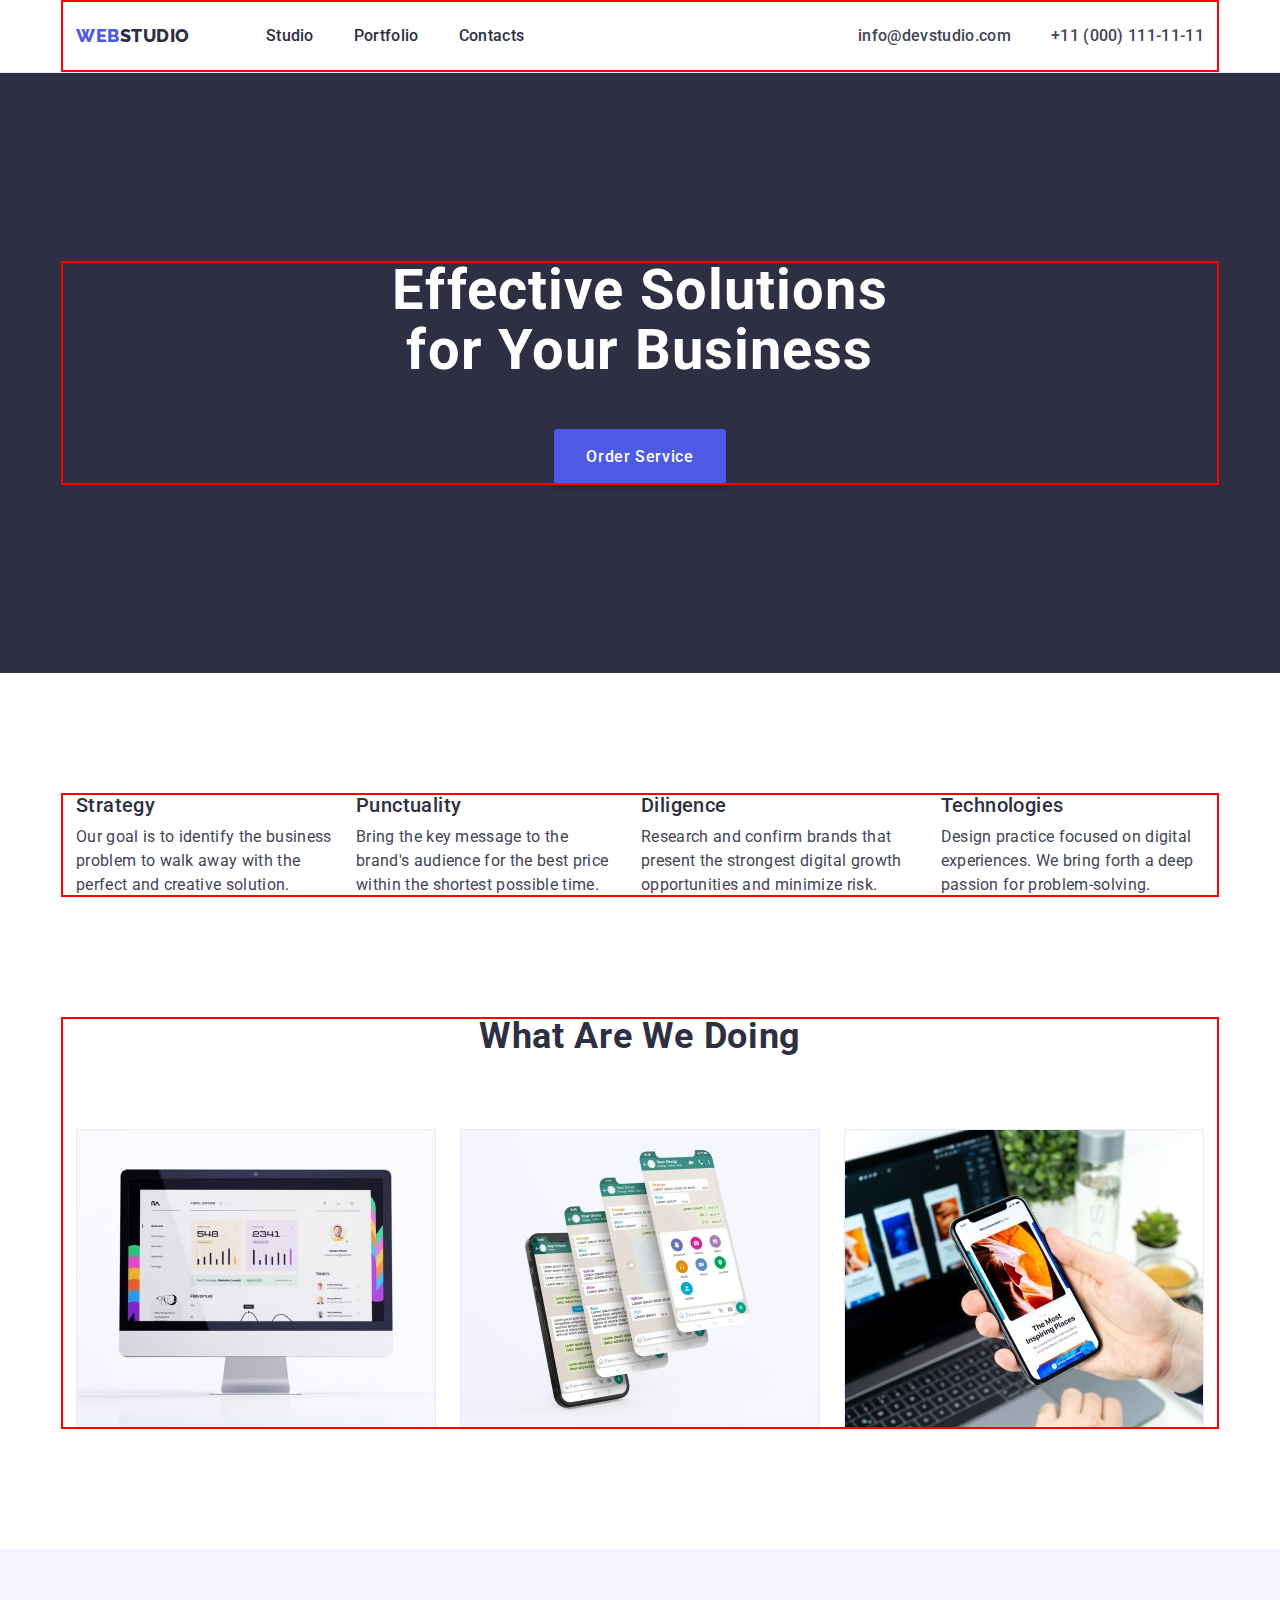
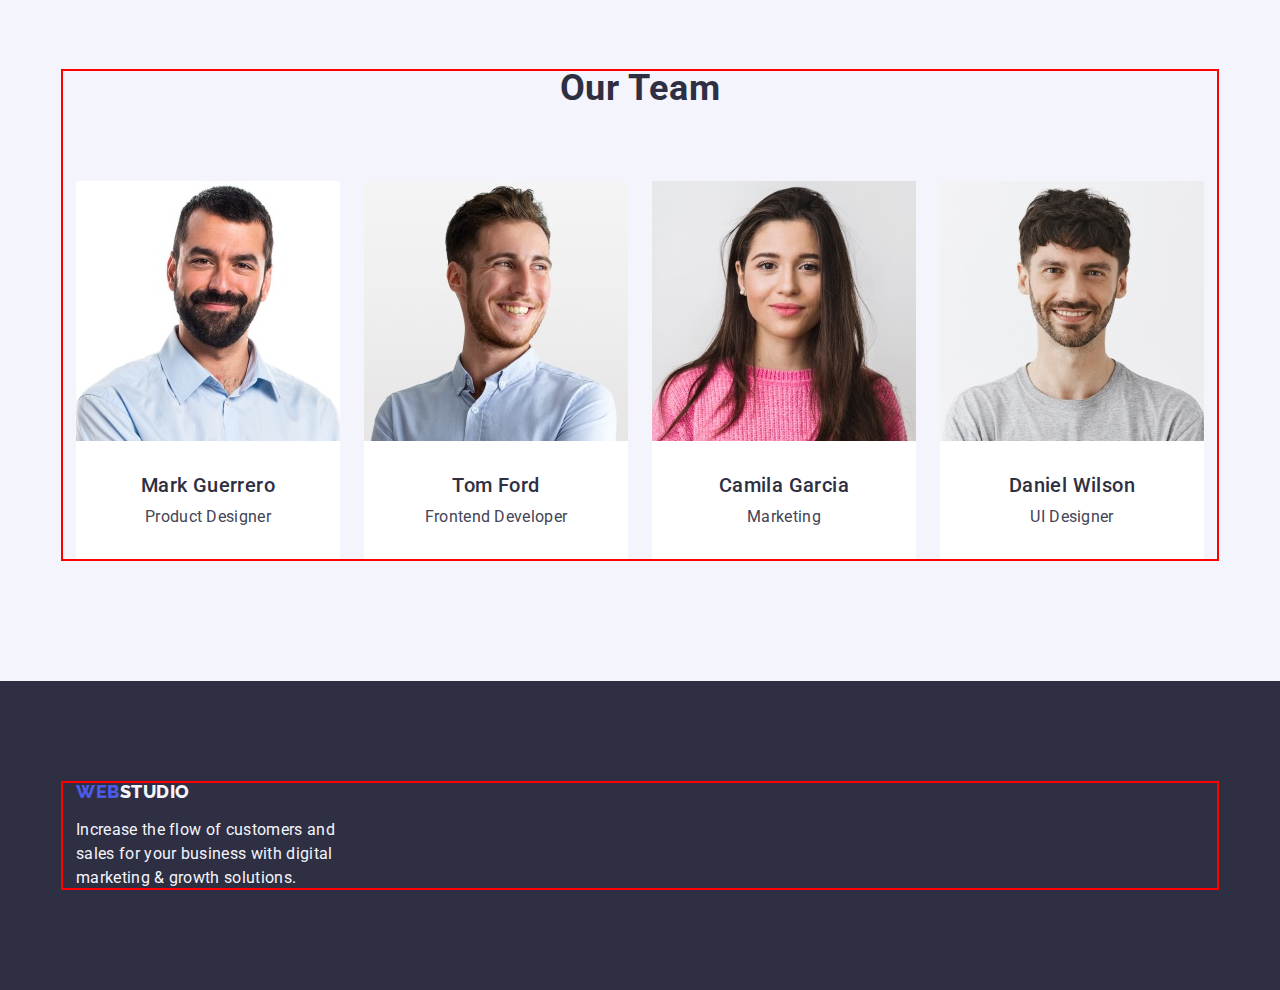
==== index.html @ 76b19dae "add" ====
<!DOCTYPE html>
<html lang="en">
  <head>
    <meta charset="UTF-8" />
    <meta http-equiv="X-UA-Compatible" content="IE=edge" />
    <meta name="viewport" content="width=device-width, initial-scale=1.0" />
    <meta name="description" content="Effective Solutions for Your Business" />
    <!-- Normalize -->
    <link
      href="https://cdn.jsdelivr.net/npm/modern-normalize@2.0.0/modern-normalize.min.css"
      rel="stylesheet"
    />
    <!-- Fonts -->
    <link rel="preconnect" href="https://fonts.googleapis.com" />
    <link rel="preconnect" href="https://fonts.gstatic.com" crossorigin />
    <link
      href="https://fonts.googleapis.com/css2?family=Raleway:wght@800&family=Roboto:wght@400;500;700;900&display=swap"
      rel="stylesheet"
    />
    <!-- Castom-styles -->
    <link rel="stylesheet" href="./css/styles.css" />
    <title>Webstudio</title>
  </head>
  <body class="page">
    <!--Header-section -->
    <header class="header">
      <div class="header-container container">
        <nav class="header-nav">
          <a class="logo link" href="./index.html"
            >Web<span class="logo-dark-title">Studio</span></a
          >
          <ul class="header-list list">
            <li class="header-item">
              <a class="header-link link" href="./index.html">Studio</a>
            </li>
            <li class="header-item">
              <a class="header-link link" href="./portfolio.html">Portfolio</a>
            </li>
            <li class="header-item">
              <a class="header-link link" href="">Contacts</a>
            </li>
          </ul>
        </nav>
        <address class="header-address">
          <ul class="header-address-list list">
            <li class="header-address-item">
              <a
                class="header-address-link link"
                href="mailto:info@devstudio.com"
                >info@devstudio.com</a
              >
            </li>
            <li class="header-address-item">
              <a class="header-address-link link" href="tel:+110001111111"
                >+11 (000) 111-11-11</a
              >
            </li>
          </ul>
        </address>
      </div>
    </header>
    <!-- Main-block-->
    <main class="main">
      <!-- Hero-section -->
      <section class="section hero">
        <div class="container hero-container">
          <h1 class="hero-title">Effective Solutions for Your Business</h1>
          <button class="hero-button" type="button">Order Service</button>
        </div>
      </section>
      <!-- About-us-section-->
      <section class="section about-us">
        <div class="container">
          <h2 class="visually-hidden">content</h2>
          <ul class="list about-us-list">
            <!-- Strategy-subsection -->
            <li class="about-us-item card-set-items">
              <h3 class="about-us-subtitle subtitle">Strategy</h3>
              <p class="about-us-text">
                Our goal is to identify the business problem to walk away with
                the perfect and creative solution.
              </p>
            </li>
            <!-- Punctuality-subsection-->
            <li class="about-us-item card-set-items">
              <h3 class="about-us-subtitle subtitle">Punctuality</h3>
              <p class="about-us-text">
                Bring the key message to the brand's audience for the best price
                within the shortest possible time.
              </p>
            </li>
            <!-- Diligence-subsection -->
            <li class="about-us-item card-set-items">
              <h3 class="about-us-subtitle subtitle">Diligence</h3>
              <p class="about-us-text">
                Research and confirm brands that present the strongest digital
                growth opportunities and minimize risk.
              </p>
            </li>
            <!-- Technologies-subsection -->
            <li class="about-us-item card-set-items">
              <h3 class="about-us-subtitle subtitle">Technologies</h3>
              <p class="about-us-text">
                Design practice focused on digital experiences. We bring forth a
                deep passion for problem-solving.
              </p>
            </li>
          </ul>
        </div>
      </section>
      <!--Projects-section-->
      <section class="section projects">
        <div class="container">
          <h2 class="projects-title title">What are we doing</h2>
          <ul class="list projects-list card-set">
            <li class="projects-item card-set-items">
              <img
                src="./images/main.index/img1.jpg"
                alt="Monitor Screen"
                width="360"
              />
            </li>
            <li class="projects-item card-set-items">
              <img
                src="./images/main.index/img2.jpg"
                alt="Widgets for mobile phones"
                width="360"
              />
            </li>
            <li class="projects-item card-set-items">
              <img
                src="./images/main.index/img3.jpg"
                alt="Monitor and cell phone"
                width="360"
              />
            </li>
          </ul>
        </div>
      </section>
      <!--Our-team-section-->
      <section class="section our-team">
        <div class="container">
          <h2 class="our-team-title title">Our Team</h2>
          <ul class="list our-team-list card-set">
            <!-- Mark Guerrero-subsection -->
            <li class="our-team-item card-set-items">
              <img
                src="./images/main.index/photo1.jpg"
                alt="Mark Guerrero photo"
                width="264"
              />
              <div class="our-team-text-container">
                <h3 class="our-team-subtitle subtitle">Mark Guerrero</h3>
                <p class="our-team-text">Product Designer</p>
              </div>
            </li>
            <!-- Tom-Ford-subsection -->
            <li class="our-team-item card-set-items">
              <img
                src="./images/main.index/photo2.jpg"
                alt="Tom Ford' photo"
                width="264"
              />
              <div class="our-team-text-container">
                <h3 class="our-team-subtitle subtitle">Tom Ford</h3>
                <p class="our-team-text">Frontend Developer</p>
              </div>
            </li>
            <!-- Camila-Garcia-subsection -->
            <li class="our-team-item card-set-items">
              <img
                src="./images/main.index/photo3.jpg"
                alt="Camila Garcia' photo"
                width="264"
              />
              <div class="our-team-text-container">
                <h3 class="our-team-subtitle subtitle">Camila Garcia</h3>
                <p class="our-team-text">Marketing</p>
              </div>
            </li>
            <!-- Daniel-Wilson-subsection -->
            <li class="our-team-item card-set-items">
              <img
                src="./images/main.index/photo4.jpg"
                alt="Daniel Wilson' photo"
                width="264"
              />
              <div class="our-team-text-container">
                <h3 class="our-team-subtitle subtitle">Daniel Wilson</h3>
                <p class="our-team-text">UI Designer</p>
              </div>
            </li>
          </ul>
        </div>
      </section>
    </main>
    <!--Footer-section-->
    <footer class="footer">
      <div class="container">
        <a class="footer-logo logo link" href="./index.html"
          >Web<span class="logo-ligth-title">Studio</span></a
        >
        <p class="footer-text">
          Increase the flow of customers and sales for your business with
          digital marketing & growth solutions.
        </p>
      </div>
    </footer>
  </body>
</html>
---- css/styles.css ----
:root {
  /* Colors */
  --main-text-color: #434455;
  --main-title-color: #2e2f42;
  --main-hover-cl: #404bbf;
  --main-light-bg: #ffffff;
  --main-dark-bg: #2e2f42;
  --main-btn-cl: #4d5ae5;
  --main-btn-bg: #f4f4fd;
  --cornflower: #e7e9fc;

  --items: 4;
  --indent-vertical: 24px;
  --indent-horizontal: var(--indent-vertical);
}
/**
  |============================
  | Common styles
  |============================
*/

body {
  font-family: 'Roboto', sans-serif;
  color: var(--main-text-color);
  background-color: var(--main-light-bg);
}
/* Reset */
h1,
h2,
h3,
h4,
h5,
h6,
p {
  margin: 0;
}
.link,
a {
  display: block;
  text-decoration: none;
  color: currentColor;
}
.list,
ul,
ol {
  list-style: none;
  margin: 0;
  padding: 0;
}
.btn,
button {
  font-family: inherit;
  cursor: pointer;
}
img {
  display: block;
}
/**
  |============================
  | Base styles
  |============================
*/
.main {
}
.visually-hidden {
  position: absolute;
  width: 1px;
  height: 1px;
  margin: -1px;
  border: 0;
  padding: 0;
  white-space: nowrap;
  clip-path: inset(100%);
  clip: rect(0 0 0 0);
  overflow: hidden;
}
.section {
}
.card-set {
  display: flex;
  flex-wrap: wrap;
  row-gap: var(--indent-vertical);
  column-gap: var(--indent-horizontal);
}
.card-set-items {
  flex-basis: calc(
    (100%-var(--indent-vertical) * (var(--items)-1)) / var(--items)
  );
}

.container {
  width: 1158px;
  margin-left: auto;
  margin-right: auto;
  padding-left: 15px;
  padding-right: 15px;
  outline: 2px solid red;
  outline-offset: -2px;
}

.title {
  font-weight: 700;
  font-size: 36px;
  line-height: 1.11;
  letter-spacing: 0.02em;
  text-align: center;
  text-transform: capitalize;
  color: var(--main-title-color);
}
.subtitle {
  font-weight: 500;
  font-size: 20px;
  line-height: 1.2;
  letter-spacing: 0.02em;
  color: var(--main-title-color);
}

/**
  |============================
  | Header styles
  |============================
*/
.header {
  border-bottom: 1px solid #e7e9fc;
}
.header-container {
  display: flex;
  align-items: center;
  justify-content: space-between;
}
.logo {
  margin-right: 76px;
  font-family: 'Raleway', sans-serif;
  font-style: normal;
  text-transform: uppercase;
  font-weight: 800;
  font-size: 18px;
  line-height: 1.17;
  letter-spacing: 0.03em;
  color: #4d5ae5;
}
.logo-dark-title {
  color: var(--main-title-color);
}
.header-nav {
  display: flex;
  align-items: center;
}
.header-list {
  display: flex;
  align-items: center;
  gap: 40px;
}
.header-item {
}
.header-link {
  font-weight: 500;
  font-size: 16px;
  line-height: 1.5;
  letter-spacing: 0.02em;
  color: var(--main-title-color);
  padding: 24px 0;
}
.header-link:hover,
.header-link:focus {
  color: var(--main-hover-cl);
}
.header-link:active {
  color: #4d5ae5;
}
.header-address {
  font-style: normal;
}

.header-address-list {
  display: flex;
  align-items: center;
  gap: 40px;
}
.header-address-item {
  font-weight: 500;
  font-size: 16px;
  line-height: 1.5;
  letter-spacing: 0.02em;
}

.header-address-link:hover,
.header-address-link:focus {
  color: var(--main-hover-cl);
}
.header-address-link:active {
  color: #4d5ae5;
}
.header-address-link {
  font-size: 16px;
  line-height: 1.5;
  letter-spacing: 0.02em;
  color: var(--main-text-color);
}
/**
  |============================
  | Main styles webstudio page
  |============================
*/
/* Hero-section */
.hero {
  padding-top: 188px;
  padding-bottom: 188px;
  background: var(--main-dark-bg);
}
.hero-container {
}

.hero-title {
  display: flex;
  max-width: 496px;
  flex-direction: column;
  flex-shrink: 0;
  font-weight: 700;
  font-size: 56px;
  line-height: 1.07;
  letter-spacing: 1.12px;
  text-align: center;
  color: #ffffff;
  margin: 0 auto 48px;
}
.hero-button {
  display: block;
  min-width: 169px;
  height: 56px;
  padding: 16px 32px;
  font-weight: 500;
  font-size: 16px;
  line-height: 1.5;
  letter-spacing: 0.04em;
  background: var(--main-btn-cl);
  color: #ffffff;
  border: none;
  border-radius: 4px;
  box-shadow: 0px 4px 4px 0px rgba(0, 0, 0, 0.15);
  margin: 0 auto;
}
.hero-button:hover,
.hero-button:focus {
  background-color: var(--main-hover-cl);
}
/* About-Us-section */

.about-us {
  padding: 120px 0;
}
.about-us-list {
  display: flex;
  align-items: center;
  gap: 24px;
}
.about-us-subtitle {
  margin-bottom: 8px;
}
.about-us-text {
  font-size: 16px;
  line-height: 1.5;
  letter-spacing: 0.02em;
  color: var(--main-text-color);
}
/* Projects-section */

.projects {
  padding-bottom: 120px;
}
.projects-title {
  margin-bottom: 72px;
}
.projects-list {
  display: flex;
  align-items: center;
  gap: 24px;
}
.projects-item {
  flex-basis: calc((100% - 3 * 16px) / 3);
}
/* Our-team-section */
.our-team {
  padding: 120px 0;
  background-color: #f4f4fd;
}
.our-team-title {
  margin-bottom: 72px;
}
.our-team-list {
  display: flex;
  align-items: center;
  gap: 24px;
}
.our-team-item {
  flex-basis: calc((100% - 3 * 24px) / 4);
  border-radius: 0px 0px 4px 4px;
  background-color: #ffffff;
}
.our-team-text-container {
  display: flex;
  flex-direction: column;
  align-items: center;
  justify-content: center;
  padding: 32px 16px;
}
.our-team-subtitle {
  text-align: center;
  margin-bottom: 8px;
}
.our-team-text {
  font-size: 16px;
  line-height: 1.5;
  letter-spacing: 0.02em;
  color: var(--main-text-color);
  text-align: center;
}
/**
   |============================
   | Main styles portfolio page
   |============================
 */
.portfolio {
  padding-top: 96px;
  padding-bottom: 120px;
}
.portfolio-nav {
  justify-content: center;
  align-items: center;
  margin-bottom: 72px;
}
.portfolio-nav-item {
}
.portfolio-nav-button {
  min-width: 116px;
  min-height: 48;
  padding: 12px 24px;
  font-family: 'Roboto', sans-serif;
  font-weight: 500;
  font-size: 16px;
  line-height: 1.5;
  letter-spacing: 0.04em;
  cursor: pointer;
  color: var(--main-btn-cl);
  background-color: var(--main-btn-bg);
  border-radius: 4px;
  border: 1px solid var(--cornflower);
}
.portfolio-nav-button:hover,
.portfolio-nav-button:focus {
  color: #ffffff;
  background-color: var(--main-hover-cl);
  border: 1px solid transparent;
}
.portfolio-list {
  --items: 3;
  --indent-horizontal: 24px;
  --indent-vertical: 48px;
}
.portfolio-item {
  flex-basis: calc((100% - 24px * 2) / 3);
}

.portfolio-link {
}
.portfolio-text-container {
  display: flex;
  padding: 32px 16px;
  flex-direction: column;
  align-items: left;
  flex-shrink: 0;
  border: 1px solid var(--cornflower, #e7e9fc);
  border-top: none;
}
.portfolio-subtitle {
  margin-bottom: 8px;
}
.portfolio-text {
  font-size: 16px;
  line-height: 1.5;
  letter-spacing: 0.02em;
  color: var(--main-text-color);
}

/**
  |============================
  | Footer styles
  |============================
*/
.footer {
  padding-top: 100px;
  padding-bottom: 100px;
  background-color: var(--main-dark-bg);
}
.footer-logo {
  display: inline-block;
  margin-bottom: 16px;
}
.logo-ligth-title {
  color: #f4f4fd;
}
.footer-text {
  width: 264px;
  font-size: 16px;
  line-height: 1.5;
  letter-spacing: 0.02em;
  color: #f4f4fd;
}
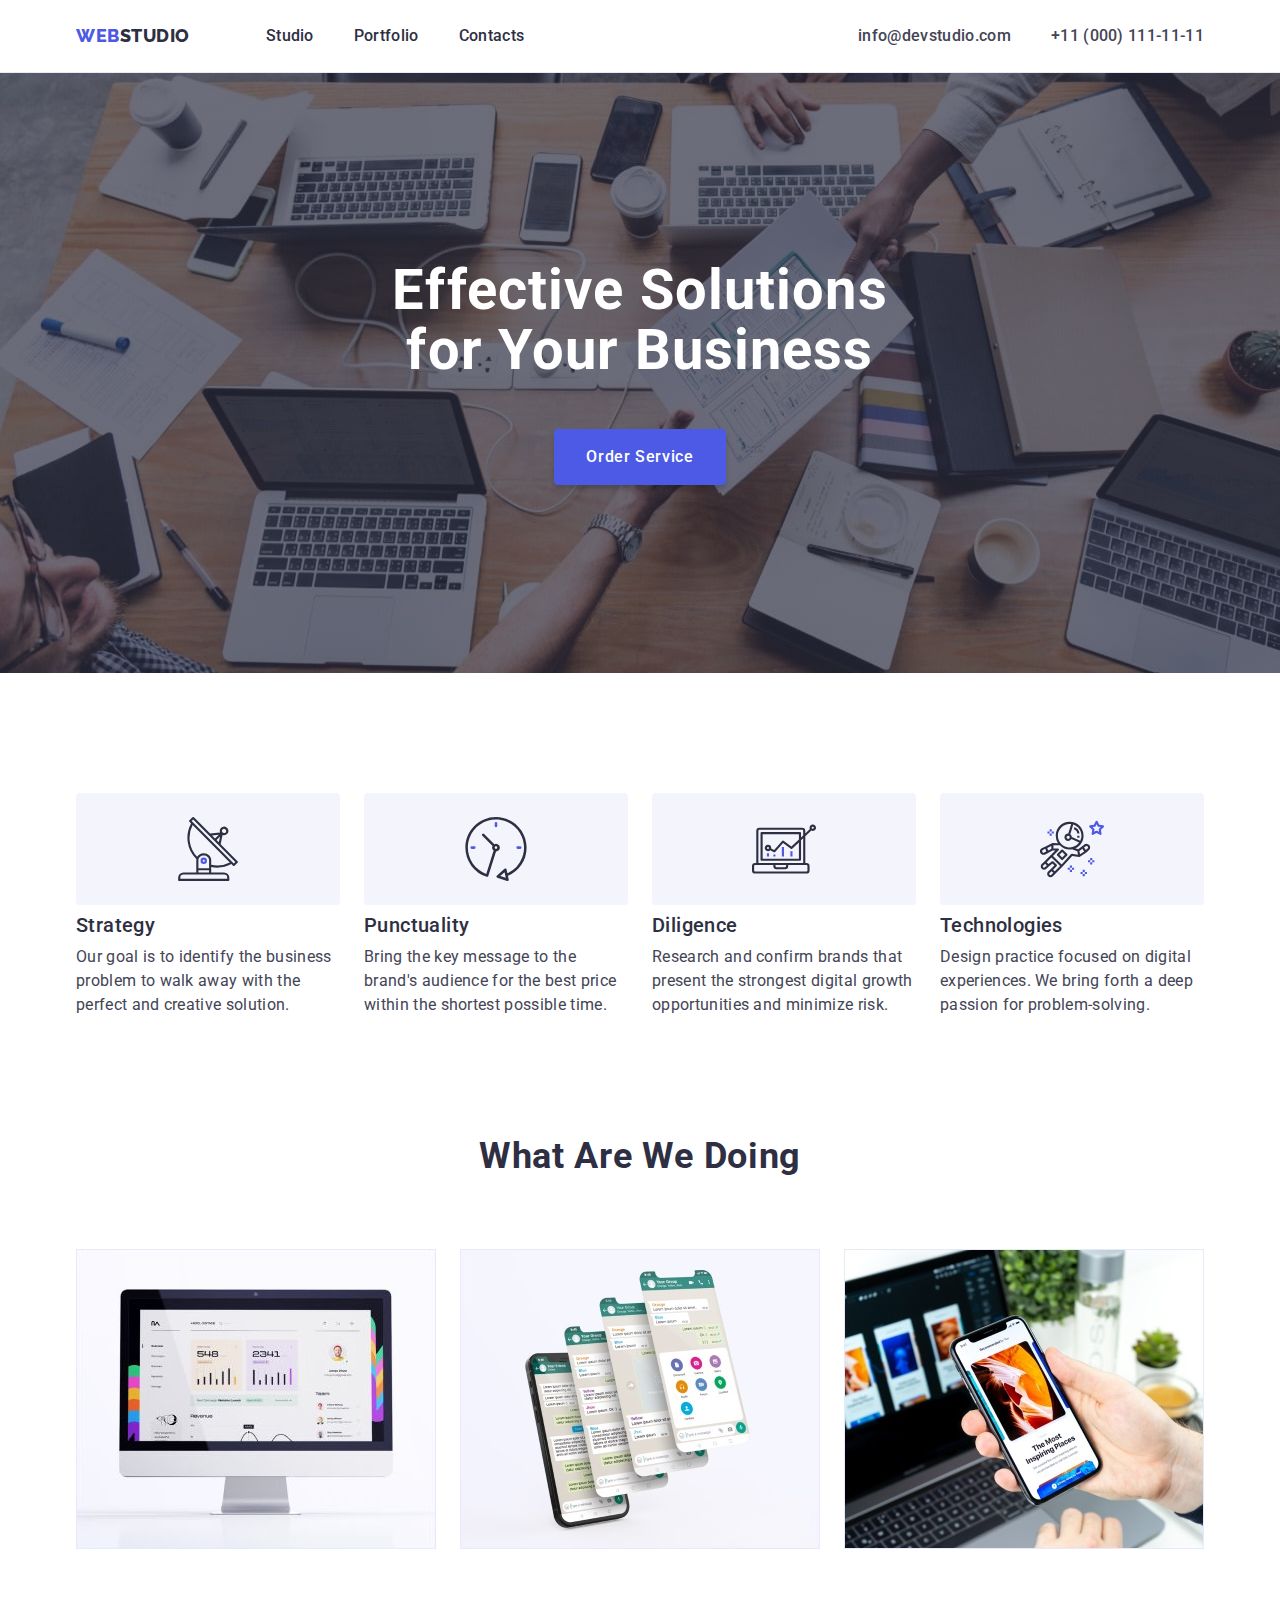
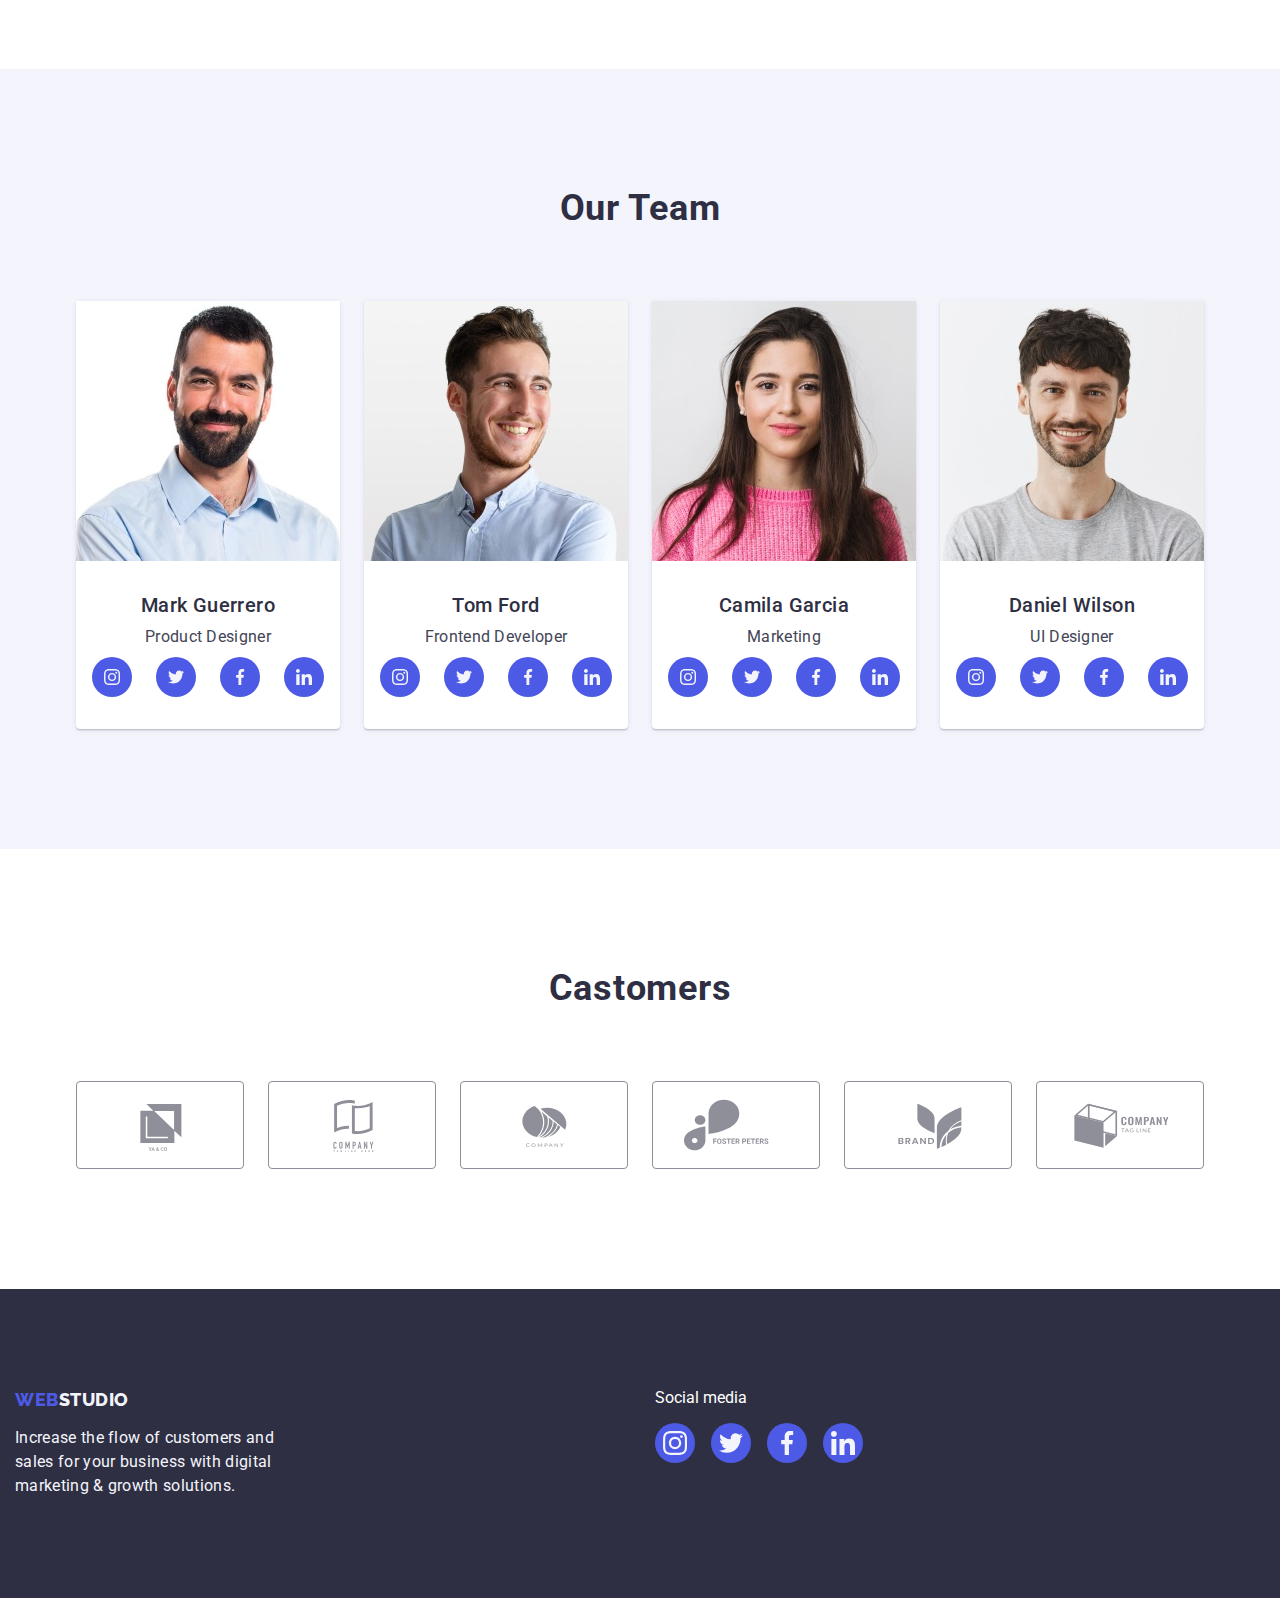
==== commit 0cd74de9: "add icons" ====
--- a/index.html
+++ b/index.html
@@ -75,6 +75,11 @@
           <ul class="list about-us-list">
             <!-- Strategy-subsection -->
             <li class="about-us-item card-set-items">
+              <div class="about-us-icon-box">
+                <svg class="about-us-icon" width="64" height="64">
+                  <use href="./images/main.index/icons.svg#antenna"></use>
+                </svg>
+              </div>
               <h3 class="about-us-subtitle subtitle">Strategy</h3>
               <p class="about-us-text">
                 Our goal is to identify the business problem to walk away with
@@ -83,6 +88,11 @@
             </li>
             <!-- Punctuality-subsection-->
             <li class="about-us-item card-set-items">
+              <div class="about-us-icon-box">
+                <svg class="about-us-icon" width="64" height="64">
+                  <use href="./images/main.index/icons.svg#clock"></use>
+                </svg>
+              </div>
               <h3 class="about-us-subtitle subtitle">Punctuality</h3>
               <p class="about-us-text">
                 Bring the key message to the brand's audience for the best price
@@ -91,6 +101,11 @@
             </li>
             <!-- Diligence-subsection -->
             <li class="about-us-item card-set-items">
+              <div class="about-us-icon-box">
+                <svg class="about-us-icon" width="64" height="64">
+                  <use href="./images/main.index/icons.svg#diagram"></use>
+                </svg>
+              </div>
               <h3 class="about-us-subtitle subtitle">Diligence</h3>
               <p class="about-us-text">
                 Research and confirm brands that present the strongest digital
@@ -99,6 +114,11 @@
             </li>
             <!-- Technologies-subsection -->
             <li class="about-us-item card-set-items">
+              <div class="about-us-icon-box">
+                <svg class="about-us-icon" width="64" height="64">
+                  <use href="./images/main.index/icons.svg#astronaut"></use>
+                </svg>
+              </div>
               <h3 class="about-us-subtitle subtitle">Technologies</h3>
               <p class="about-us-text">
                 Design practice focused on digital experiences. We bring forth a
@@ -152,6 +172,44 @@
               <div class="our-team-text-container">
                 <h3 class="our-team-subtitle subtitle">Mark Guerrero</h3>
                 <p class="our-team-text">Product Designer</p>
+                <div class="our-team-link-container">
+                  <ul class="our-team-link-list">
+                    <li class="our-team-link-item">
+                      <a href="" class="our-team-link" aria-label="Instagram">
+                        <svg class="our-team-icon" width="16" height="16">
+                          <use href="./images/main.index/icons.svg#insta"></use>
+                        </svg>
+                      </a>
+                    </li>
+                    <li class="our-team-link-item">
+                      <a href="" class="our-team-link" aria-label="Titter">
+                        <svg class="our-team-icon" width="16" height="16">
+                          <use
+                            href="./images/main.index/icons.svg#twitter"
+                          ></use>
+                        </svg>
+                      </a>
+                    </li>
+                    <li class="our-team-link-item">
+                      <a href="" class="our-team-link" aria-label="Facebook">
+                        <svg class="our-team-icon" width="16" height="16">
+                          <use
+                            href="./images/main.index/icons.svg#facebook"
+                          ></use>
+                        </svg>
+                      </a>
+                    </li>
+                    <li class="our-team-link-item">
+                      <a href="" class="our-team-link" aria-label="Linkedin">
+                        <svg class="our-team-icon" width="16" height="16">
+                          <use
+                            href="./images/main.index/icons.svg#linkedin"
+                          ></use>
+                        </svg>
+                      </a>
+                    </li>
+                  </ul>
+                </div>
               </div>
             </li>
             <!-- Tom-Ford-subsection -->
@@ -164,6 +222,44 @@
               <div class="our-team-text-container">
                 <h3 class="our-team-subtitle subtitle">Tom Ford</h3>
                 <p class="our-team-text">Frontend Developer</p>
+                <div class="our-team-link-container">
+                  <ul class="our-team-link-list">
+                    <li class="our-team-link-item">
+                      <a href="" class="our-team-link" aria-label="Instagram">
+                        <svg class="our-team-icon" width="16" height="16">
+                          <use href="./images/main.index/icons.svg#insta"></use>
+                        </svg>
+                      </a>
+                    </li>
+                    <li class="our-team-link-item">
+                      <a href="" class="our-team-link" aria-label="Titter">
+                        <svg class="our-team-icon" width="16" height="16">
+                          <use
+                            href="./images/main.index/icons.svg#twitter"
+                          ></use>
+                        </svg>
+                      </a>
+                    </li>
+                    <li class="our-team-link-item">
+                      <a href="" class="our-team-link" aria-label="Facebook">
+                        <svg class="our-team-icon" width="16" height="16">
+                          <use
+                            href="./images/main.index/icons.svg#facebook"
+                          ></use>
+                        </svg>
+                      </a>
+                    </li>
+                    <li class="our-team-link-item">
+                      <a href="" class="our-team-link" aria-label="Linkedin">
+                        <svg class="our-team-icon" width="16" height="16">
+                          <use
+                            href="./images/main.index/icons.svg#linkedin"
+                          ></use>
+                        </svg>
+                      </a>
+                    </li>
+                  </ul>
+                </div>
               </div>
             </li>
             <!-- Camila-Garcia-subsection -->
@@ -176,6 +272,44 @@
               <div class="our-team-text-container">
                 <h3 class="our-team-subtitle subtitle">Camila Garcia</h3>
                 <p class="our-team-text">Marketing</p>
+                <div class="our-team-link-container">
+                  <ul class="our-team-link-list">
+                    <li class="our-team-link-item">
+                      <a href="" class="our-team-link" aria-label="Instagram">
+                        <svg class="our-team-icon" width="16" height="16">
+                          <use href="./images/main.index/icons.svg#insta"></use>
+                        </svg>
+                      </a>
+                    </li>
+                    <li class="our-team-link-item">
+                      <a href="" class="our-team-link" aria-label="Titter">
+                        <svg class="our-team-icon" width="16" height="16">
+                          <use
+                            href="./images/main.index/icons.svg#twitter"
+                          ></use>
+                        </svg>
+                      </a>
+                    </li>
+                    <li class="our-team-link-item">
+                      <a href="" class="our-team-link" aria-label="Facebook">
+                        <svg class="our-team-icon" width="16" height="16">
+                          <use
+                            href="./images/main.index/icons.svg#facebook"
+                          ></use>
+                        </svg>
+                      </a>
+                    </li>
+                    <li class="our-team-link-item">
+                      <a href="" class="our-team-link" aria-label="Linkedin">
+                        <svg class="our-team-icon" width="16" height="16">
+                          <use
+                            href="./images/main.index/icons.svg#linkedin"
+                          ></use>
+                        </svg>
+                      </a>
+                    </li>
+                  </ul>
+                </div>
               </div>
             </li>
             <!-- Daniel-Wilson-subsection -->
@@ -188,7 +322,95 @@
               <div class="our-team-text-container">
                 <h3 class="our-team-subtitle subtitle">Daniel Wilson</h3>
                 <p class="our-team-text">UI Designer</p>
-              </div>
+                <div class="our-team-link-container">
+                  <ul class="our-team-link-list">
+                    <li class="our-team-link-item">
+                      <a href="" class="our-team-link" aria-label="Instagram">
+                        <svg class="our-team-icon" width="16" height="16">
+                          <use href="./images/main.index/icons.svg#insta"></use>
+                        </svg>
+                      </a>
+                    </li>
+                    <li class="our-team-link-item">
+                      <a href="" class="our-team-link" aria-label="Titter">
+                        <svg class="our-team-icon" width="16" height="16">
+                          <use
+                            href="./images/main.index/icons.svg#twitter"
+                          ></use>
+                        </svg>
+                      </a>
+                    </li>
+                    <li class="our-team-link-item">
+                      <a href="" class="our-team-link" aria-label="Facebook">
+                        <svg class="our-team-icon" width="16" height="16">
+                          <use
+                            href="./images/main.index/icons.svg#facebook"
+                          ></use>
+                        </svg>
+                      </a>
+                    </li>
+                    <li class="our-team-link-item">
+                      <a href="" class="our-team-link" aria-label="Linkedin">
+                        <svg class="our-team-icon" width="16" height="16">
+                          <use
+                            href="./images/main.index/icons.svg#linkedin"
+                          ></use>
+                        </svg>
+                      </a>
+                    </li>
+                  </ul>
+                </div>
+              </div>
+            </li>
+          </ul>
+        </div>
+      </section>
+      <!-- Cutomers section -->
+      <section class="section customers-section">
+        <div class="conteiner customers-conteiner">
+          <h2 class="title customers-title">Castomers</h2>
+          <ul class="list cutomers-list">
+            <li class="item customers-item">
+              <a class="link customers-link" href="" aria-label="Logo-1">
+                <svg class="icon customers-icon" width="104" height="56">
+                  <use href="./images/main.index/icons.svg#Logo1"></use>
+                </svg>
+              </a>
+            </li>
+            <li class="item customers-item">
+              <a class="link customers-link" href="" aria-label="Logo-2">
+                <svg class="icon customers-icon" width="104" height="56">
+                  <use href="./images/main.index/icons.svg#Logo2"></use>
+                </svg>
+              </a>
+            </li>
+            <li class="item customers-item">
+              <a class="link customers-link" href="" aria-label="Logo-3">
+                <svg class="icon customers-icon" width="104" height="56">
+                  <use href="./images/main.index/icons.svg#Logo3"></use>
+                </svg>
+              </a>
+            </li>
+            <li class="item customers-item">
+              <a class="link customers-link" href="" aria-label="Logo-4">
+                <svg class="icon customers-icon" width="104" height="56">
+                  <use href="./images/main.index/icons.svg#Logo4"></use>
+                </svg>
+              </a>
+            </li>
+            <li class="item customers-item">
+              <a class="link customers-link" href="" aria-label="Logo-5">
+                <svg class="icon customers-icon" width="104" height="56">
+                  <use href="./images/main.index/icons.svg#Logo5"></use>
+                </svg>
+              </a>
+            </li>
+            <li class="item customers-item">
+              <a class="link customers-link" href="" aria-label="Logo-6">
+                <svg class="icon customers-icon" width="104" height="56">
+                  <use href="./images/main.index/icons.svg#Logo6"></use>
+                </svg>
+              </a>
             </li>
           </ul>
         </div>
@@ -196,7 +418,7 @@
     </main>
     <!--Footer-section-->
     <footer class="footer">
-      <div class="container">
+      <div class="container footer-logo-conteiner">
         <a class="footer-logo logo link" href="./index.html"
           >Web<span class="logo-ligth-title">Studio</span></a
         >
@@ -205,6 +427,39 @@
           digital marketing & growth solutions.
         </p>
       </div>
+      <div class="container social-conteiner">
+        <p class="footer-social-text">Social media</p>
+        <ul class="footer-social-list">
+          <li class="footer-social-item">
+            <a href="" class="footer-social-link" aria-label="Instagram">
+              <svg class="footer-social-icon" width="24" height="24">
+                <use href="./images/main.index/icons.svg#insta"></use>
+              </svg>
+            </a>
+          </li>
+          <li class="footer-social-item">
+            <a href="" class="footer-social-link" aria-label="Twitter">
+              <svg class="footer-social-icon" width="24" height="24">
+                <use href="./images/main.index/icons.svg#twitter"></use>
+              </svg>
+            </a>
+          </li>
+          <li class="footer-social-item">
+            <a href="" class="footer-social-link" aria-label="Facebook">
+              <svg class="footer-social-icon" width="24" height="24">
+                <use href="./images/main.index/icons.svg#facebook"></use>
+              </svg>
+            </a>
+          </li>
+          <li class="footer-social-item">
+            <a href="" class="footer-social-link" aria-label="Linkedin">
+              <svg class="footer-social-icon" width="24" height="24">
+                <use href="./images/main.index/icons.svg#linkedin"></use>
+              </svg>
+            </a>
+          </li>
+        </ul>
+      </div>
     </footer>
   </body>
 </html>
--- a/css/styles.css
+++ b/css/styles.css
@@ -94,8 +94,8 @@
   margin-right: auto;
   padding-left: 15px;
   padding-right: 15px;
-  outline: 2px solid red;
-  outline-offset: -2px;
+  /* outline: 2px solid red; */
+  /* outline-offset: -2px; */
 }
 
 .title {
@@ -207,6 +207,15 @@
   padding-top: 188px;
   padding-bottom: 188px;
   background: var(--main-dark-bg);
+  background-image: linear-gradient(
+      rgba(46, 47, 66, 0.7),
+      rgba(46, 47, 66, 0.7)
+    ),
+    url(../images/main.index/hero-bg-img.jpg);
+  background-repeat: no-repeat;
+  background-size: cover;
+  max-width: 1440px;
+  margin: 0 auto;
 }
 .hero-container {
 }
@@ -263,6 +272,57 @@
   letter-spacing: 0.02em;
   color: var(--main-text-color);
 }
+.about-us-icon-box {
+  display: flex;
+  justify-content: center;
+  align-items: center;
+  width: 264px;
+  height: 112px;
+  border-radius: 4px;
+  background-color: #f4f4fd;
+  margin-bottom: 8px;
+}
+.about-us-icon {
+}
+/* Customers section */
+.customers-section {
+  padding: 120px 0;
+}
+.customers-conteiner {
+}
+.customers-title {
+  margin-bottom: 72px;
+}
+.cutomers-list {
+  display: flex;
+  justify-content: center;
+  gap: 24px;
+}
+.customers-item {
+}
+.customers-link {
+  display: flex;
+  justify-content: center;
+  align-items: center;
+
+  width: 168px;
+  height: 88px;
+
+  border: 1px solid #8e8f99;
+  border-radius: 4px;
+}
+
+.customers-link:hover {
+  border-color: #404bbf;
+}
+.customers-icon {
+  fill: #8e8f99;
+}
+
+.customers-link:hover .customers-icon {
+  fill: #404bbf;
+}
+
 /* Projects-section */
 
 .projects {
@@ -296,6 +356,9 @@
   flex-basis: calc((100% - 3 * 24px) / 4);
   border-radius: 0px 0px 4px 4px;
   background-color: #ffffff;
+  box-shadow: 0px 2px 1px 0px rgba(46, 47, 66, 0.08),
+    0px 1px 1px 0px rgba(46, 47, 66, 0.16),
+    0px 1px 6px 0px rgba(46, 47, 66, 0.08);
 }
 .our-team-text-container {
   display: flex;
@@ -314,6 +377,31 @@
   letter-spacing: 0.02em;
   color: var(--main-text-color);
   text-align: center;
+  margin-bottom: 8px;
+}
+.our-team-link-container {
+}
+.our-team-link-list {
+  display: flex;
+  justify-content: center;
+  align-items: center;
+  gap: 24px;
+}
+
+.our-team-link-item {
+}
+.our-team-link {
+  display: flex;
+  justify-content: center;
+  align-items: center;
+
+  width: 40px;
+  height: 40px;
+
+  border-radius: 50%;
+  background-color: #4d5ae5;
+}
+.our-team-icon {
 }
 /**
    |============================
@@ -388,10 +476,14 @@
   |============================
 */
 .footer {
+  display: flex;
   padding-top: 100px;
   padding-bottom: 100px;
   background-color: var(--main-dark-bg);
 }
+.social-container {
+  margin-left: 120px;
+}
 .footer-logo {
   display: inline-block;
   margin-bottom: 16px;
@@ -406,3 +498,29 @@
   letter-spacing: 0.02em;
   color: #f4f4fd;
 }
+.footer-social-text {
+  display: block;
+  color: #ffffff;
+  margin-bottom: 16px;
+}
+.footer-social-list {
+  display: flex;
+  justify-content: flex-start;
+  align-items: center;
+  gap: 16px;
+}
+.footer-social-item {
+}
+.footer-social-link {
+  display: inline-flex;
+  justify-content: center;
+  align-items: center;
+
+  border-radius: 50%;
+  background-color: #4d5ae5;
+
+  width: 40px;
+  height: 40px;
+}
+.footer-social-icon {
+}
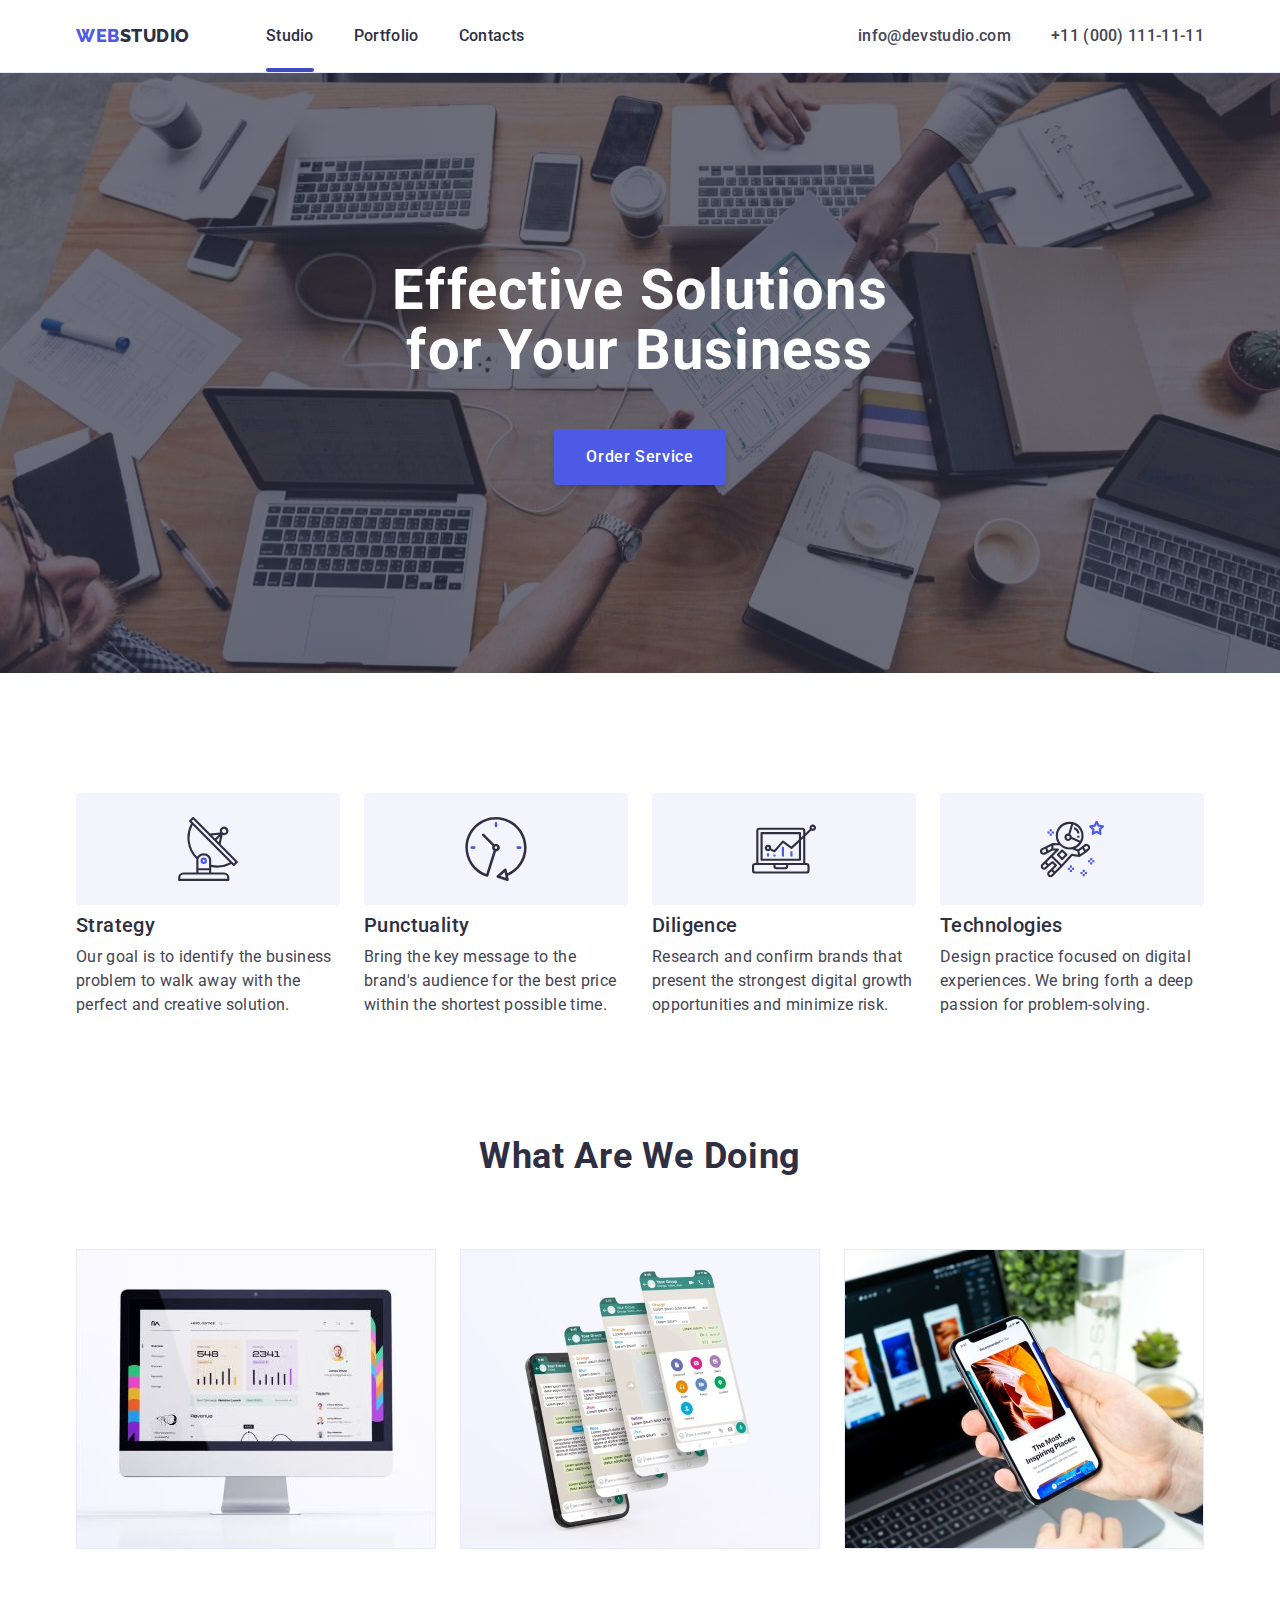
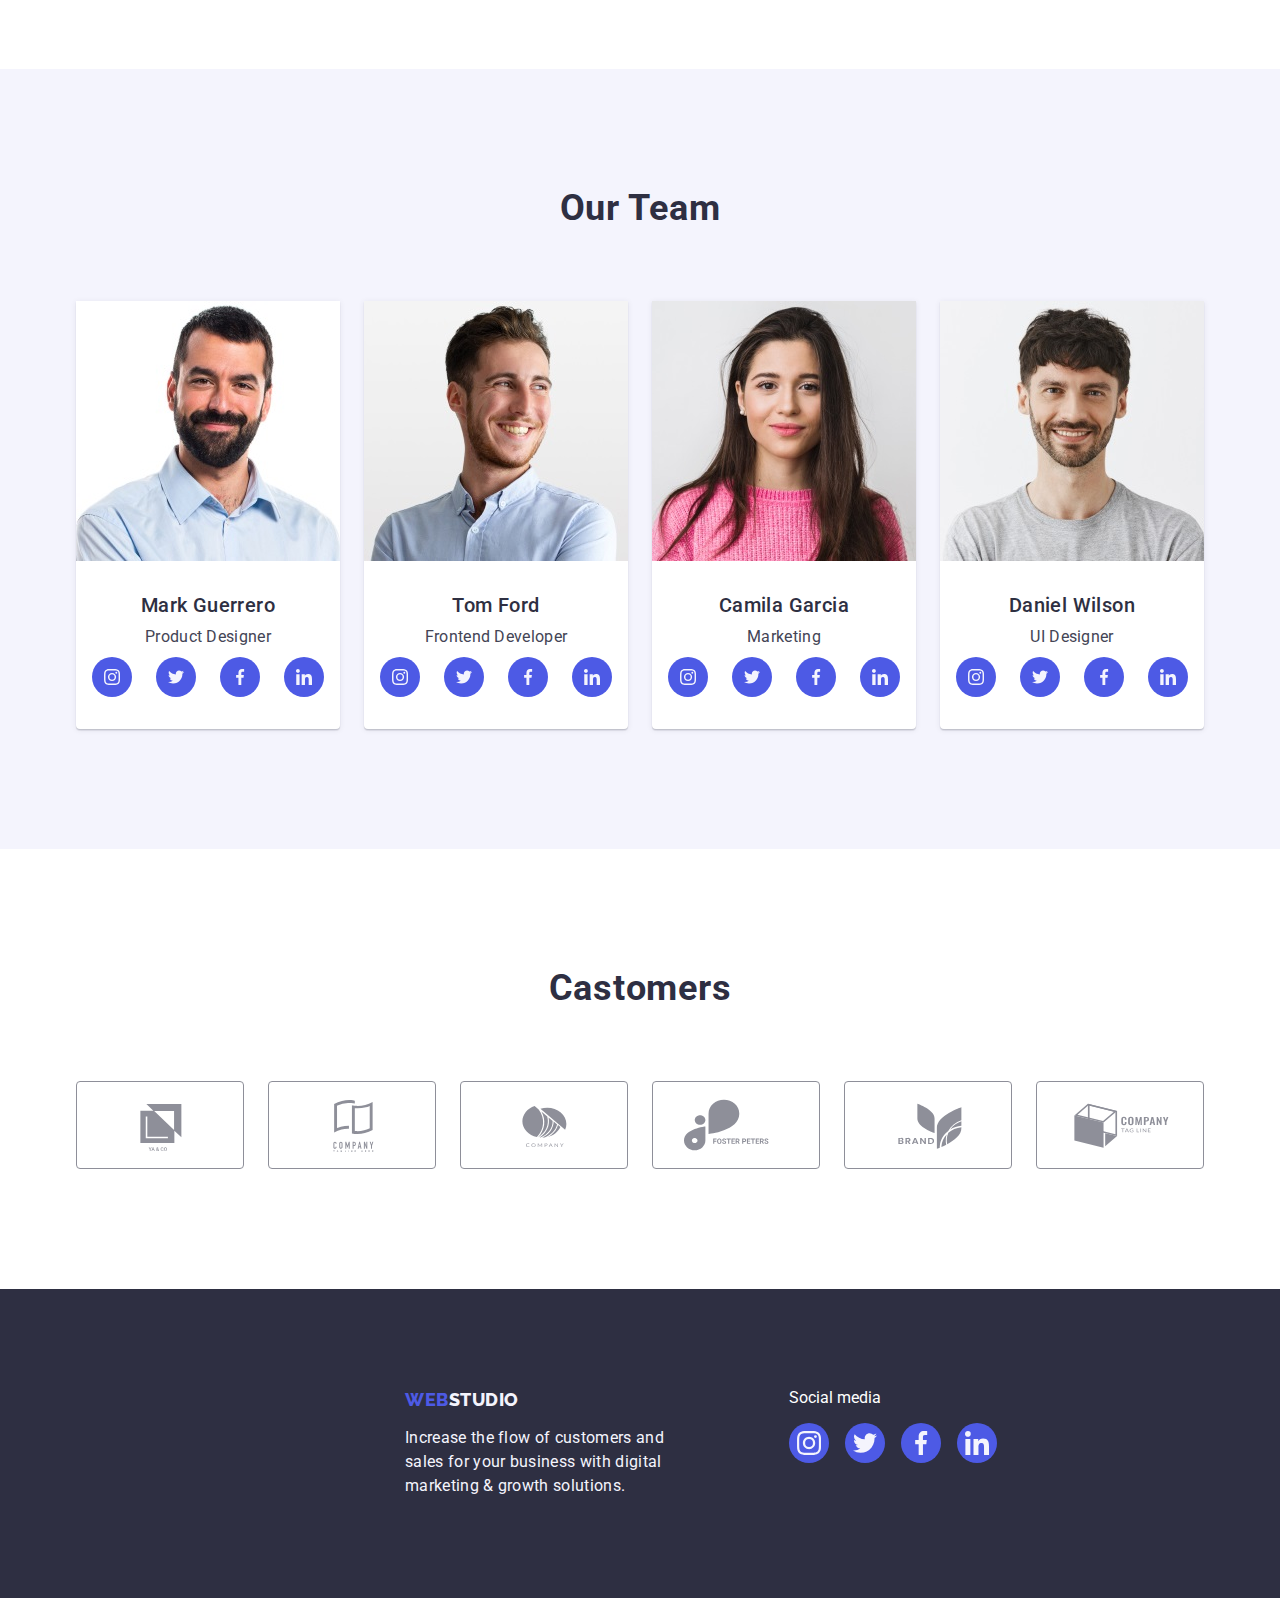
==== commit 635a85f9: "add modal window" ====
--- a/index.html
+++ b/index.html
@@ -31,7 +31,7 @@
           >
           <ul class="header-list list">
             <li class="header-item">
-              <a class="header-link link" href="./index.html">Studio</a>
+              <a class="header-link link active" href="./index.html">Studio</a>
             </li>
             <li class="header-item">
               <a class="header-link link" href="./portfolio.html">Portfolio</a>
@@ -65,7 +65,9 @@
       <section class="section hero">
         <div class="container hero-container">
           <h1 class="hero-title">Effective Solutions for Your Business</h1>
-          <button class="hero-button" type="button">Order Service</button>
+          <button class="hero-button" type="button" data-modal-open>
+            Order Service
+          </button>
         </div>
       </section>
       <!-- About-us-section-->
@@ -418,7 +420,7 @@
     </main>
     <!--Footer-section-->
     <footer class="footer">
-      <div class="container footer-logo-conteiner">
+      <div class="footer-logo-container container">
         <a class="footer-logo logo link" href="./index.html"
           >Web<span class="logo-ligth-title">Studio</span></a
         >
@@ -427,7 +429,7 @@
           digital marketing & growth solutions.
         </p>
       </div>
-      <div class="container social-conteiner">
+      <div class="footer-social-container container">
         <p class="footer-social-text">Social media</p>
         <ul class="footer-social-list">
           <li class="footer-social-item">
@@ -461,5 +463,16 @@
         </ul>
       </div>
     </footer>
+    <!-- Modal Window -->
+    <div class="backdrop is-hidden" data-modal>
+      <div class="modal">
+        <button class="modal-btn" data-modal-close>
+          <svg class="modal-icon" width="8" height="8">
+            <use href="./images/main.index/icons.svg#close-black"></use>
+          </svg>
+        </button>
+      </div>
+    </div>
+    <script src="./js/modal.js"></script>
   </body>
 </html>
--- a/css/styles.css
+++ b/css/styles.css
@@ -154,12 +154,26 @@
 .header-item {
 }
 .header-link {
+  position: relative;
   font-weight: 500;
   font-size: 16px;
   line-height: 1.5;
   letter-spacing: 0.02em;
   color: var(--main-title-color);
   padding: 24px 0;
+}
+.header-link.active::after {
+  content: '';
+  position: absolute;
+  bottom: 0;
+  left: 0;
+  display: block;
+
+  width: 100%;
+  height: 4px;
+
+  background-color: #404bbf;
+  border-radius: 2px;
 }
 .header-link:hover,
 .header-link:focus {
@@ -284,44 +298,6 @@
 }
 .about-us-icon {
 }
-/* Customers section */
-.customers-section {
-  padding: 120px 0;
-}
-.customers-conteiner {
-}
-.customers-title {
-  margin-bottom: 72px;
-}
-.cutomers-list {
-  display: flex;
-  justify-content: center;
-  gap: 24px;
-}
-.customers-item {
-}
-.customers-link {
-  display: flex;
-  justify-content: center;
-  align-items: center;
-
-  width: 168px;
-  height: 88px;
-
-  border: 1px solid #8e8f99;
-  border-radius: 4px;
-}
-
-.customers-link:hover {
-  border-color: #404bbf;
-}
-.customers-icon {
-  fill: #8e8f99;
-}
-
-.customers-link:hover .customers-icon {
-  fill: #404bbf;
-}
 
 /* Projects-section */
 
@@ -365,6 +341,7 @@
   flex-direction: column;
   align-items: center;
   justify-content: center;
+
   padding: 32px 16px;
 }
 .our-team-subtitle {
@@ -401,7 +378,50 @@
   border-radius: 50%;
   background-color: #4d5ae5;
 }
+.our-team-link:hover,
+.our-team-link:focus {
+  background-color: #404bbf;
+}
 .our-team-icon {
+}
+/* Customers section */
+
+.customers-section {
+  padding: 120px 0;
+}
+.customers-conteiner {
+}
+.customers-title {
+  margin-bottom: 72px;
+}
+.cutomers-list {
+  display: flex;
+  justify-content: center;
+  gap: 24px;
+}
+.customers-item {
+}
+.customers-link {
+  display: flex;
+  justify-content: center;
+  align-items: center;
+
+  width: 168px;
+  height: 88px;
+
+  border: 1px solid #8e8f99;
+  border-radius: 4px;
+}
+
+.customers-link:hover {
+  border-color: #404bbf;
+}
+.customers-icon {
+  fill: #8e8f99;
+}
+
+.customers-link:hover .customers-icon {
+  fill: #404bbf;
 }
 /**
    |============================
@@ -479,10 +499,15 @@
   display: flex;
   padding-top: 100px;
   padding-bottom: 100px;
+  padding-left: 390px;
   background-color: var(--main-dark-bg);
-}
-.social-container {
-  margin-left: 120px;
+  gap: 120px;
+}
+.footer-logo-container {
+  flex-shrink: 0;
+  max-width: 264px;
+}
+.footer-social-container {
 }
 .footer-logo {
   display: inline-block;
@@ -522,5 +547,61 @@
   width: 40px;
   height: 40px;
 }
+
+.footer-social-link:hover,
+.footer-social-link:focus {
+  background-color: #31d0aa;
+}
 .footer-social-icon {
 }
+/* Modal Window */
+.backdrop {
+  position: fixed;
+  top: 0;
+  left: 0;
+  z-index: 100;
+
+  width: 100%;
+  height: 100%;
+
+  background-color: rgba(46, 47, 66, 0.4);
+}
+.backdrop.is-hidden {
+  opacity: 0;
+  visibility: hidden;
+  pointer-events: none;
+}
+.modal {
+  position: absolute;
+  top: 50%;
+  left: 50%;
+
+  transform: translateX(-50%) translateY(-50%);
+
+  width: 408px;
+  height: 584px;
+
+  border-radius: 4px;
+  background-color: #fcfcfc;
+  box-shadow: 0px 2px 1px 0px rgba(0, 0, 0, 0.2),
+    0px 1px 3px 0px rgba(0, 0, 0, 0.12), 0px 1px 1px 0px rgba(0, 0, 0, 0.14);
+}
+.modal-btn {
+  position: absolute;
+  top: 24px;
+  right: 24px;
+
+  width: 24px;
+  height: 24px;
+
+  display: flex;
+  justify-content: center;
+  align-items: center;
+
+  border: 1px solid rgba(0, 0, 0, 0.1);
+  border-radius: 50%;
+  background-color: #e7e9fc;
+}
+.modal-icon {
+  stroke: #2e2f42;
+}
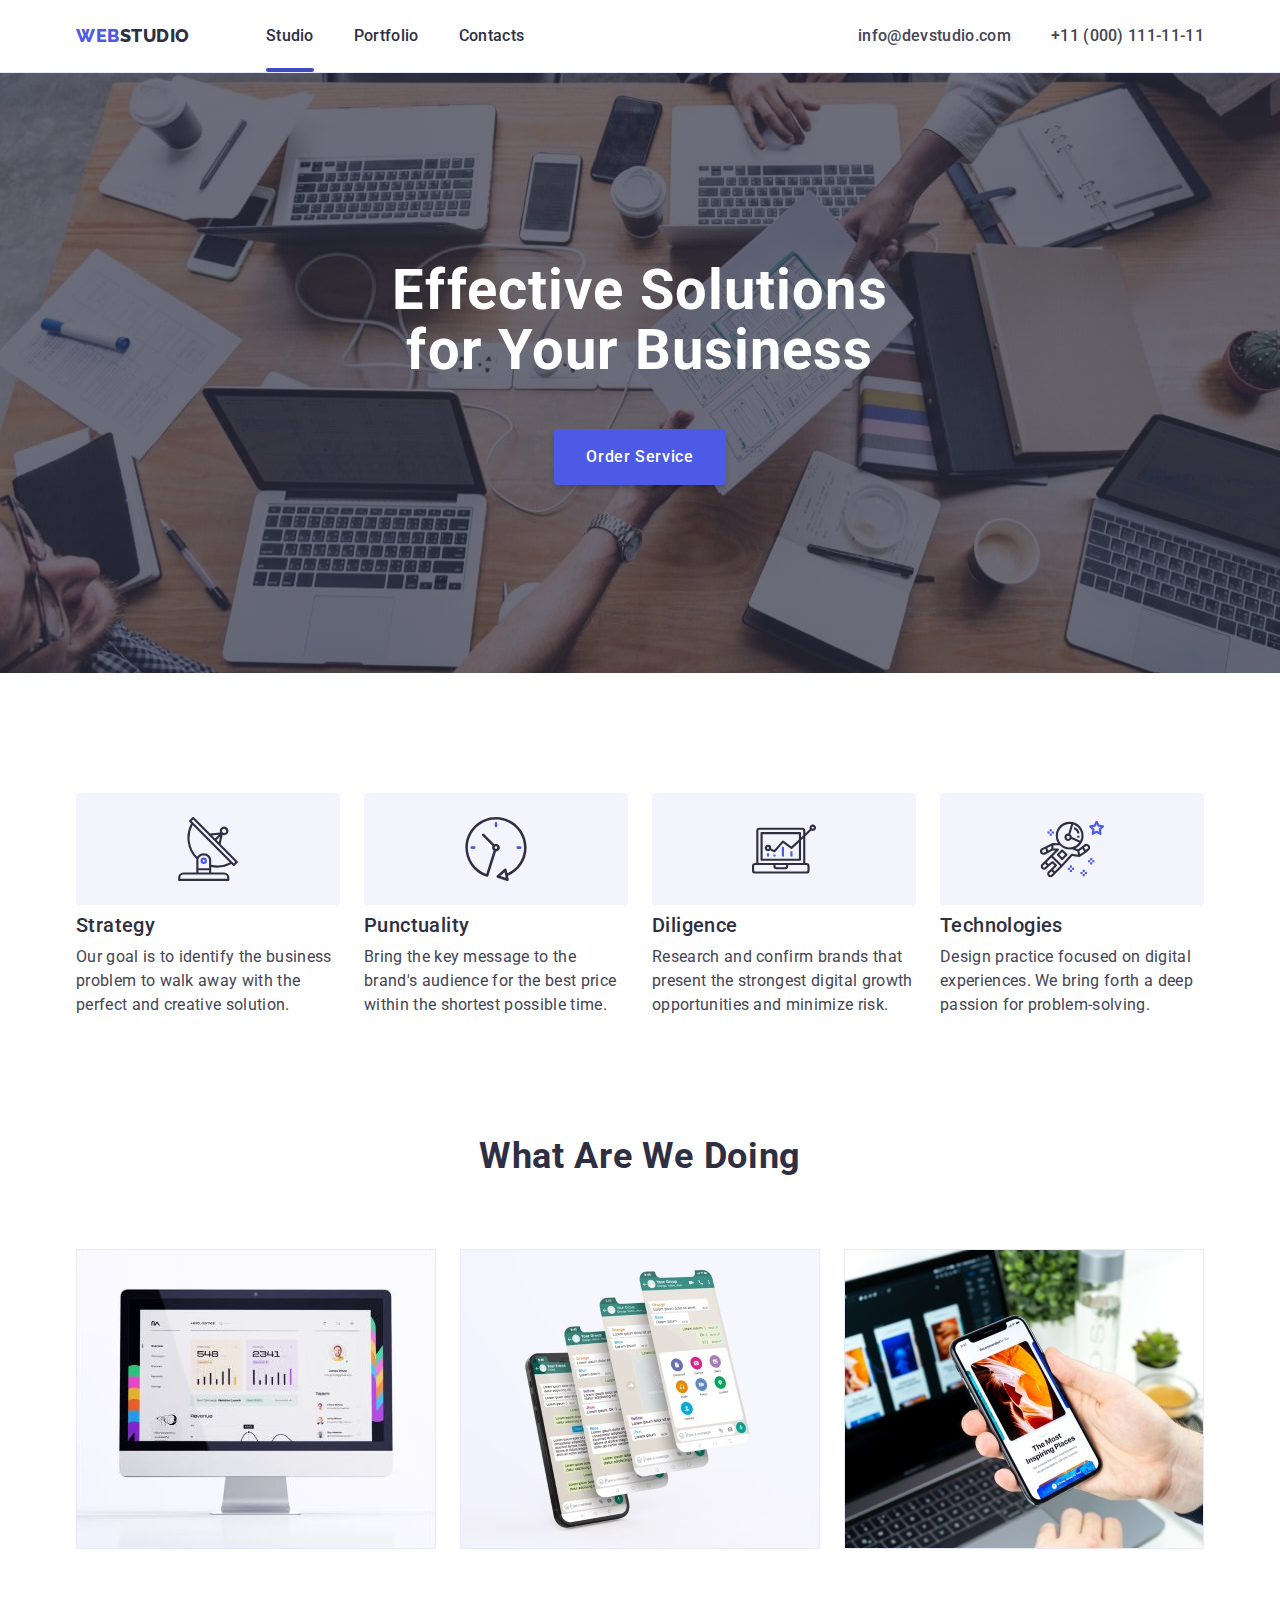
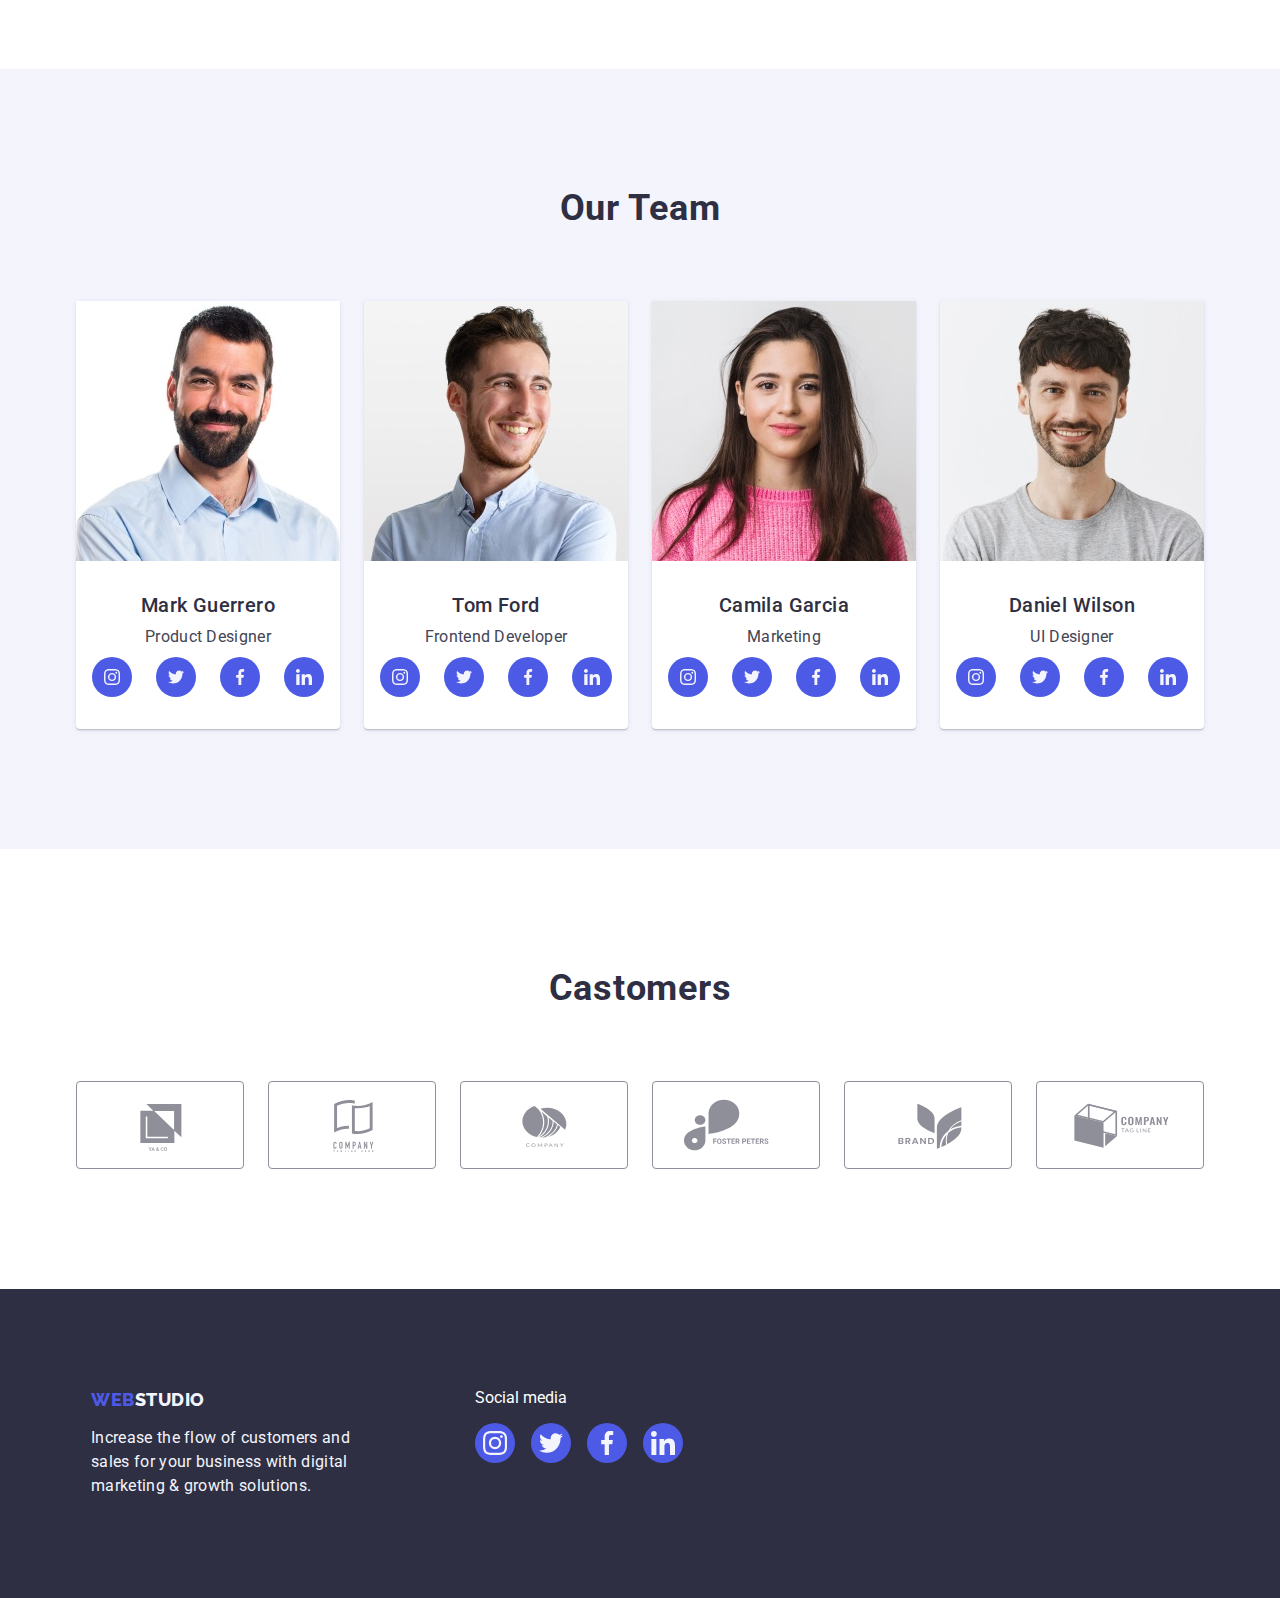
==== commit 1e675605: "add transportation" ====
--- a/index.html
+++ b/index.html
@@ -420,47 +420,49 @@
     </main>
     <!--Footer-section-->
     <footer class="footer">
-      <div class="footer-logo-container container">
-        <a class="footer-logo logo link" href="./index.html"
-          >Web<span class="logo-ligth-title">Studio</span></a
-        >
-        <p class="footer-text">
-          Increase the flow of customers and sales for your business with
-          digital marketing & growth solutions.
-        </p>
-      </div>
-      <div class="footer-social-container container">
-        <p class="footer-social-text">Social media</p>
-        <ul class="footer-social-list">
-          <li class="footer-social-item">
-            <a href="" class="footer-social-link" aria-label="Instagram">
-              <svg class="footer-social-icon" width="24" height="24">
-                <use href="./images/main.index/icons.svg#insta"></use>
-              </svg>
-            </a>
-          </li>
-          <li class="footer-social-item">
-            <a href="" class="footer-social-link" aria-label="Twitter">
-              <svg class="footer-social-icon" width="24" height="24">
-                <use href="./images/main.index/icons.svg#twitter"></use>
-              </svg>
-            </a>
-          </li>
-          <li class="footer-social-item">
-            <a href="" class="footer-social-link" aria-label="Facebook">
-              <svg class="footer-social-icon" width="24" height="24">
-                <use href="./images/main.index/icons.svg#facebook"></use>
-              </svg>
-            </a>
-          </li>
-          <li class="footer-social-item">
-            <a href="" class="footer-social-link" aria-label="Linkedin">
-              <svg class="footer-social-icon" width="24" height="24">
-                <use href="./images/main.index/icons.svg#linkedin"></use>
-              </svg>
-            </a>
-          </li>
-        </ul>
+      <div class="container footer-container">
+        <div class="footer-logo-container container">
+          <a class="footer-logo logo link" href="./index.html"
+            >Web<span class="logo-ligth-title">Studio</span></a
+          >
+          <p class="footer-text">
+            Increase the flow of customers and sales for your business with
+            digital marketing & growth solutions.
+          </p>
+        </div>
+        <div class="footer-social-container container">
+          <p class="footer-social-text">Social media</p>
+          <ul class="footer-social-list">
+            <li class="footer-social-item">
+              <a href="" class="footer-social-link" aria-label="Instagram">
+                <svg class="footer-social-icon" width="24" height="24">
+                  <use href="./images/main.index/icons.svg#insta"></use>
+                </svg>
+              </a>
+            </li>
+            <li class="footer-social-item">
+              <a href="" class="footer-social-link" aria-label="Twitter">
+                <svg class="footer-social-icon" width="24" height="24">
+                  <use href="./images/main.index/icons.svg#twitter"></use>
+                </svg>
+              </a>
+            </li>
+            <li class="footer-social-item">
+              <a href="" class="footer-social-link" aria-label="Facebook">
+                <svg class="footer-social-icon" width="24" height="24">
+                  <use href="./images/main.index/icons.svg#facebook"></use>
+                </svg>
+              </a>
+            </li>
+            <li class="footer-social-item">
+              <a href="" class="footer-social-link" aria-label="Linkedin">
+                <svg class="footer-social-icon" width="24" height="24">
+                  <use href="./images/main.index/icons.svg#linkedin"></use>
+                </svg>
+              </a>
+            </li>
+          </ul>
+        </div>
       </div>
     </footer>
     <!-- Modal Window -->
--- a/css/styles.css
+++ b/css/styles.css
@@ -161,6 +161,7 @@
   letter-spacing: 0.02em;
   color: var(--main-title-color);
   padding: 24px 0;
+  transition: color 250ms cubic-bezier(0.4, 0, 0.2, 1);
 }
 .header-link.active::after {
   content: '';
@@ -210,6 +211,7 @@
   line-height: 1.5;
   letter-spacing: 0.02em;
   color: var(--main-text-color);
+  transition: color 250ms cubic-bezier(0.4, 0, 0.2, 1);
 }
 /**
   |============================
@@ -262,6 +264,7 @@
   border-radius: 4px;
   box-shadow: 0px 4px 4px 0px rgba(0, 0, 0, 0.15);
   margin: 0 auto;
+  transition: background-color 250ms cubic-bezier(0.4, 0, 0.2, 1);
 }
 .hero-button:hover,
 .hero-button:focus {
@@ -377,6 +380,8 @@
 
   border-radius: 50%;
   background-color: #4d5ae5;
+
+  transition: background-color 250ms cubic-bezier(0.4, 0, 0.2, 1);
 }
 .our-team-link:hover,
 .our-team-link:focus {
@@ -411,16 +416,21 @@
 
   border: 1px solid #8e8f99;
   border-radius: 4px;
-}
-
-.customers-link:hover {
+
+  transition: border-color 250ms cubic-bezier(0.4, 0, 0.2, 1);
+}
+
+.customers-link:hover,
+.customers-link:focus {
   border-color: #404bbf;
 }
 .customers-icon {
   fill: #8e8f99;
-}
-
-.customers-link:hover .customers-icon {
+  transition: fill 250ms cubic-bezier(0.4, 0, 0.2, 1);
+}
+
+.customers-link:hover .customers-icon,
+.customers-link:focus .customers-icon {
   fill: #404bbf;
 }
 /**
@@ -453,6 +463,9 @@
   background-color: var(--main-btn-bg);
   border-radius: 4px;
   border: 1px solid var(--cornflower);
+  transition: background-color 250ms cubic-bezier(0.4, 0, 0.2, 1),
+    color 250ms cubic-bezier(0.4, 0, 0.2, 1),
+    border 250ms cubic-bezier(0.4, 0, 0.2, 1);
 }
 .portfolio-nav-button:hover,
 .portfolio-nav-button:focus {
@@ -496,11 +509,12 @@
   |============================
 */
 .footer {
-  display: flex;
   padding-top: 100px;
   padding-bottom: 100px;
-  padding-left: 390px;
   background-color: var(--main-dark-bg);
+}
+.footer-container {
+  display: flex;
   gap: 120px;
 }
 .footer-logo-container {
@@ -546,6 +560,8 @@
 
   width: 40px;
   height: 40px;
+
+  transition: background-color 250ms cubic-bezier(0.4, 0, 0.2, 1);
 }
 
 .footer-social-link:hover,
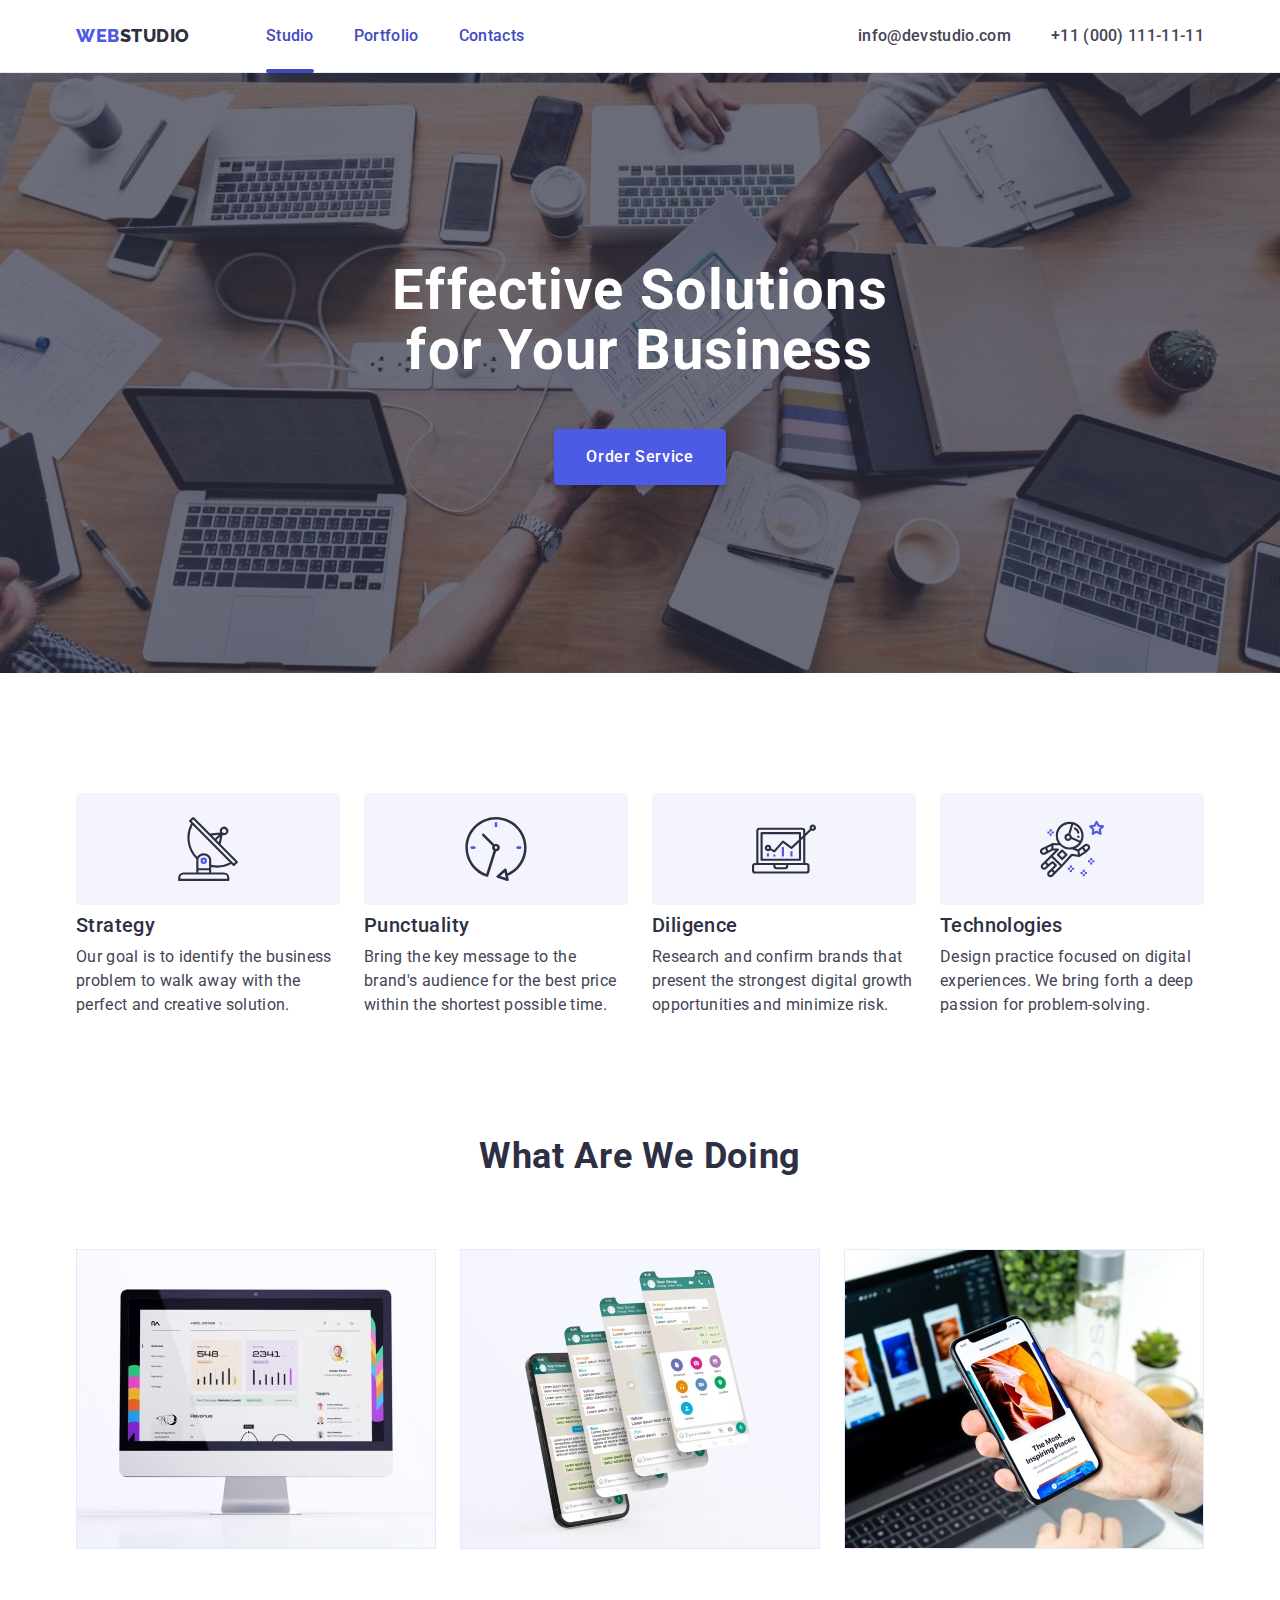
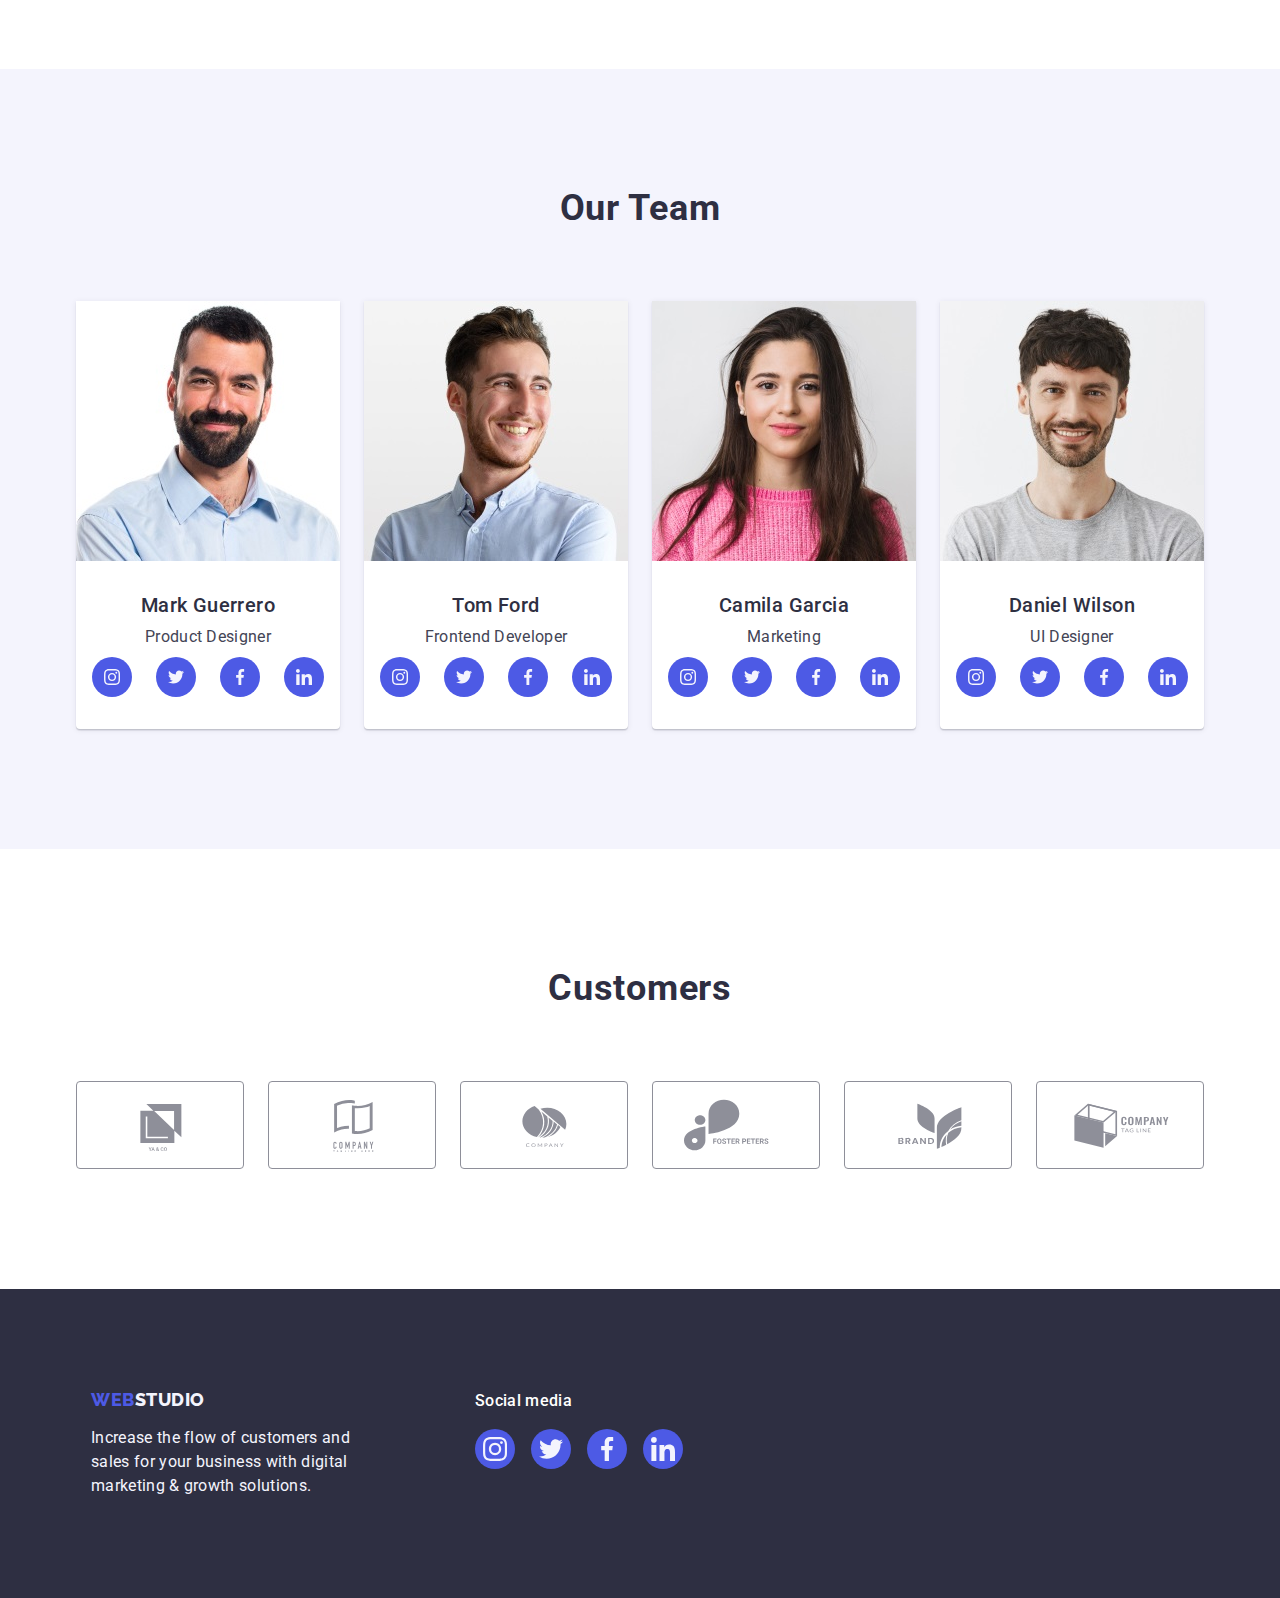
==== commit 318d140e: "changes" ====
--- a/index.html
+++ b/index.html
@@ -369,8 +369,8 @@
       </section>
       <!-- Cutomers section -->
       <section class="section customers-section">
-        <div class="conteiner customers-conteiner">
-          <h2 class="title customers-title">Castomers</h2>
+        <div class="container customers-container">
+          <h2 class="title customers-title">Customers</h2>
           <ul class="list cutomers-list">
             <li class="item customers-item">
               <a class="link customers-link" href="" aria-label="Logo-1">
@@ -468,7 +468,7 @@
     <!-- Modal Window -->
     <div class="backdrop is-hidden" data-modal>
       <div class="modal">
-        <button class="modal-btn" data-modal-close>
+        <button type="button" class="modal-btn" data-modal-close>
           <svg class="modal-icon" width="8" height="8">
             <use href="./images/main.index/icons.svg#close-black"></use>
           </svg>
--- a/css/styles.css
+++ b/css/styles.css
@@ -122,6 +122,8 @@
 */
 .header {
   border-bottom: 1px solid #e7e9fc;
+  box-shadow: 0px 2px 1px rgba(46, 47, 66, 0.08),
+    0px 1px 1px rgba(46, 47, 66, 0.16), 0px 1px 6px rgba(46, 47, 66, 0.08);
 }
 .header-container {
   display: flex;
@@ -159,7 +161,7 @@
   font-size: 16px;
   line-height: 1.5;
   letter-spacing: 0.02em;
-  color: var(--main-title-color);
+  color: #404bbf;
   padding: 24px 0;
   transition: color 250ms cubic-bezier(0.4, 0, 0.2, 1);
 }
@@ -175,6 +177,7 @@
 
   background-color: #404bbf;
   border-radius: 2px;
+  bottom: -1px;
 }
 .header-link:hover,
 .header-link:focus {
@@ -227,9 +230,10 @@
       rgba(46, 47, 66, 0.7),
       rgba(46, 47, 66, 0.7)
     ),
-    url(../images/main.index/hero-bg-img.jpg);
+    url(../images/main.index/img-name.jpg);
   background-repeat: no-repeat;
   background-size: cover;
+  background-position: center;
   max-width: 1440px;
   margin: 0 auto;
 }
@@ -345,7 +349,7 @@
   align-items: center;
   justify-content: center;
 
-  padding: 32px 16px;
+  padding: 32px 0;
 }
 .our-team-subtitle {
   text-align: center;
@@ -364,19 +368,20 @@
 .our-team-link-list {
   display: flex;
   justify-content: center;
-  align-items: center;
   gap: 24px;
 }
 
 .our-team-link-item {
-}
-.our-team-link {
-  display: flex;
-  justify-content: center;
-  align-items: center;
-
   width: 40px;
   height: 40px;
+}
+.our-team-link {
+  display: flex;
+  justify-content: center;
+  align-items: center;
+
+  width: 100%;
+  height: 100%;
 
   border-radius: 50%;
   background-color: #4d5ae5;
@@ -388,13 +393,14 @@
   background-color: #404bbf;
 }
 .our-team-icon {
+  fill: #f4f4fd;
 }
 /* Customers section */
 
 .customers-section {
   padding: 120px 0;
 }
-.customers-conteiner {
+.customers-container {
 }
 .customers-title {
   margin-bottom: 72px;
@@ -405,6 +411,7 @@
   gap: 24px;
 }
 .customers-item {
+  width: calc((100%-120px) / 6);
 }
 .customers-link {
   display: flex;
@@ -416,16 +423,19 @@
 
   border: 1px solid #8e8f99;
   border-radius: 4px;
-
-  transition: border-color 250ms cubic-bezier(0.4, 0, 0.2, 1);
+  color: #8e8f99;
+
+  transition: border-color 250ms cubic-bezier(0.4, 0, 0.2, 1),
+    color 250ms cubic-bezier(0.4, 0, 0.2, 1);
 }
 
 .customers-link:hover,
 .customers-link:focus {
+  color: #404bbf;
   border-color: #404bbf;
 }
 .customers-icon {
-  fill: #8e8f99;
+  fill: currentColor;
   transition: fill 250ms cubic-bezier(0.4, 0, 0.2, 1);
 }
 
@@ -448,6 +458,10 @@
   margin-bottom: 72px;
 }
 .portfolio-nav-item {
+  transition: color 250ms cubic-bezier(0.4, 0, 0.2, 1),
+    background-color 250ms cubic-bezier(0.4, 0, 0.2, 1),
+    border-color 250ms cubic-bezier(0.4, 0, 0.2, 1),
+    box-shadow 250ms cubic-bezier(0.4, 0, 0.2, 1);
 }
 .portfolio-nav-button {
   min-width: 116px;
@@ -472,6 +486,8 @@
   color: #ffffff;
   background-color: var(--main-hover-cl);
   border: 1px solid transparent;
+  box-shadow: 0px 3px 1px rgba(0, 0, 0, 0.1), 0px 2px 1px rgba(0, 0, 0, 0.08),
+    0px 2px 2px rgba(0, 0, 0, 0.12);
 }
 .portfolio-list {
   --items: 3;
@@ -479,12 +495,29 @@
   --indent-vertical: 48px;
 }
 .portfolio-item {
+  position: relative;
   flex-basis: calc((100% - 24px * 2) / 3);
+  overflow: hidden;
 }
 
 .portfolio-link {
+  display: block;
+  transition: box-shadow 250ms cubic-bezier(0.4, 0, 0.2, 1);
+}
+.portfolio-link:hover,
+.portfolio-link:focus {
+  box-shadow: 0px 1px 6px rgba(46, 47, 66, 0.08),
+    0px 1px 1px rgba(46, 47, 66, 0.16), 0px 2px 1px rgba(46, 47, 66, 0.08);
+}
+.portfolio-link:hover
+  .portfolio-text-container
+  .portfolio-link:focus
+  .portfolio-text-container {
+  transform: translateY(0);
 }
 .portfolio-text-container {
+  position: relative;
+
   display: flex;
   padding: 32px 16px;
   flex-direction: column;
@@ -492,6 +525,9 @@
   flex-shrink: 0;
   border: 1px solid var(--cornflower, #e7e9fc);
   border-top: none;
+  background-color: #ffffff;
+
+  z-index: 5;
 }
 .portfolio-subtitle {
   margin-bottom: 8px;
@@ -501,6 +537,33 @@
   line-height: 1.5;
   letter-spacing: 0.02em;
   color: var(--main-text-color);
+}
+
+.portfolio-overlay {
+  position: relative;
+  overflow: hidden;
+}
+.portfolio-overlay-text {
+  position: absolute;
+  top: 0;
+
+  font-size: 16px;
+  line-height: 1.5;
+  letter-spacing: 0.02em;
+  color: #f4f4fd;
+
+  padding: 40px 32px;
+
+  background-color: #4d5ae5;
+  width: 100%;
+  height: 100%;
+
+  transform: translateY(100%);
+
+  transition: transform 250ms cubic-bezier(0.4, 0, 0.2, 1);
+}
+.portfolio-item:hover .portfolio-overlay {
+  transform: translateY(0);
 }
 
 /**
@@ -515,11 +578,12 @@
 }
 .footer-container {
   display: flex;
-  gap: 120px;
+  align-items: baseline;
 }
 .footer-logo-container {
   flex-shrink: 0;
   max-width: 264px;
+  margin-right: 120px;
 }
 .footer-social-container {
 }
@@ -540,6 +604,9 @@
 .footer-social-text {
   display: block;
   color: #ffffff;
+  font-weight: 500;
+  line-height: 1.5;
+  letter-spacing: 0.02em;
   margin-bottom: 16px;
 }
 .footer-social-list {
@@ -551,7 +618,7 @@
 .footer-social-item {
 }
 .footer-social-link {
-  display: inline-flex;
+  display: flex;
   justify-content: center;
   align-items: center;
 
@@ -569,6 +636,7 @@
   background-color: #31d0aa;
 }
 .footer-social-icon {
+  fill: #f4f4fd;
 }
 /* Modal Window */
 .backdrop {
@@ -581,6 +649,9 @@
   height: 100%;
 
   background-color: rgba(46, 47, 66, 0.4);
+
+  transition: opacity 250ms cubic-bezier(0.4, 0, 0.2, 1),
+    visibility 250ms cubic-bezier(0.4, 0, 0.2, 1);
 }
 .backdrop.is-hidden {
   opacity: 0;
@@ -595,7 +666,9 @@
   transform: translateX(-50%) translateY(-50%);
 
   width: 408px;
-  height: 584px;
+  min-height: 584px;
+
+  transition: transform 250ms cubic-bezier(0.4, 0, 0.2, 1);
 
   border-radius: 4px;
   background-color: #fcfcfc;
@@ -610,6 +683,8 @@
   width: 24px;
   height: 24px;
 
+  padding: 0;
+
   display: flex;
   justify-content: center;
   align-items: center;
@@ -617,7 +692,20 @@
   border: 1px solid rgba(0, 0, 0, 0.1);
   border-radius: 50%;
   background-color: #e7e9fc;
+
+  transition: background-color 250ms cubic-bezier(0.4, 0, 0.2, 1);
+}
+.modal-btn:hover,
+.modal-btn:focus {
+  background-color: #404bbf;
+  border: none;
 }
 .modal-icon {
   stroke: #2e2f42;
-}
+
+  transition: fill 250ms cubic-bezier(0.4, 0, 0.2, 1);
+}
+.modal-btn:hover .modal-icon,
+.modal-btn:focus .modal-icon {
+  fill: #ffffff;
+}
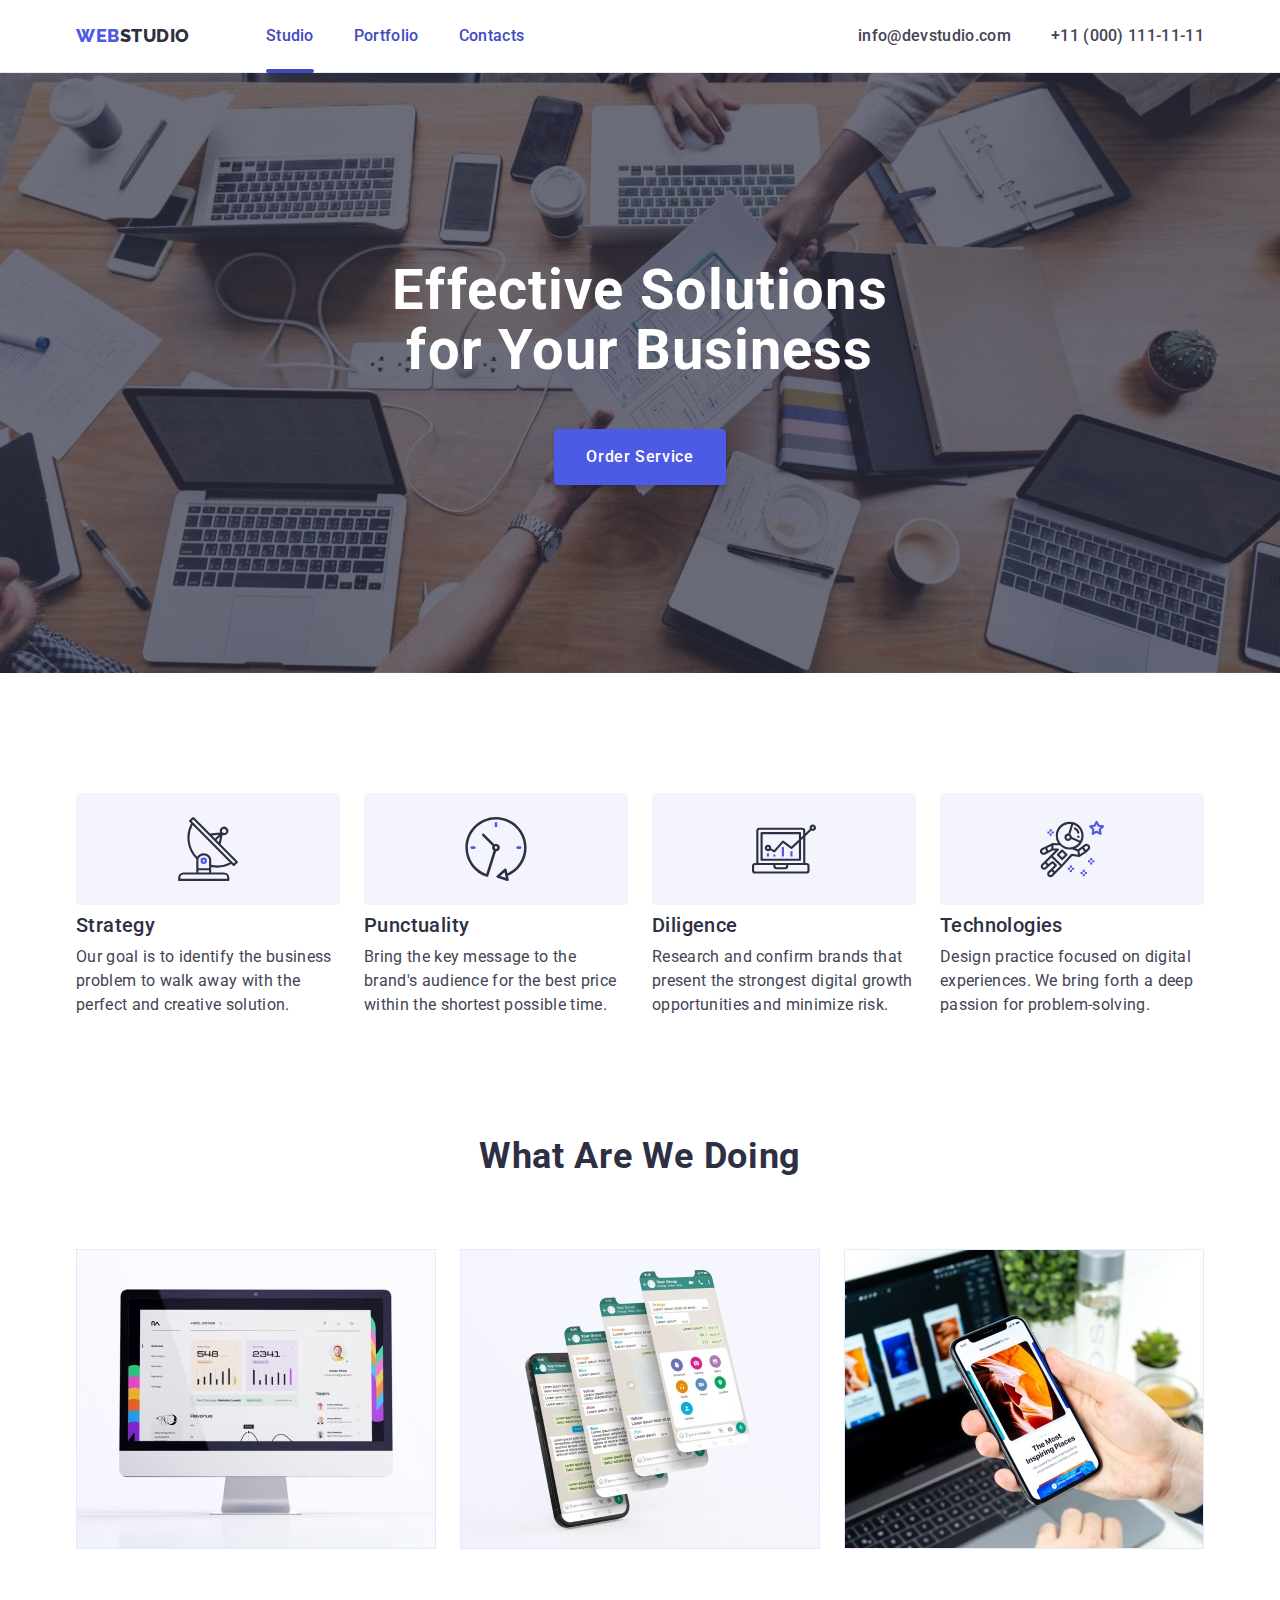
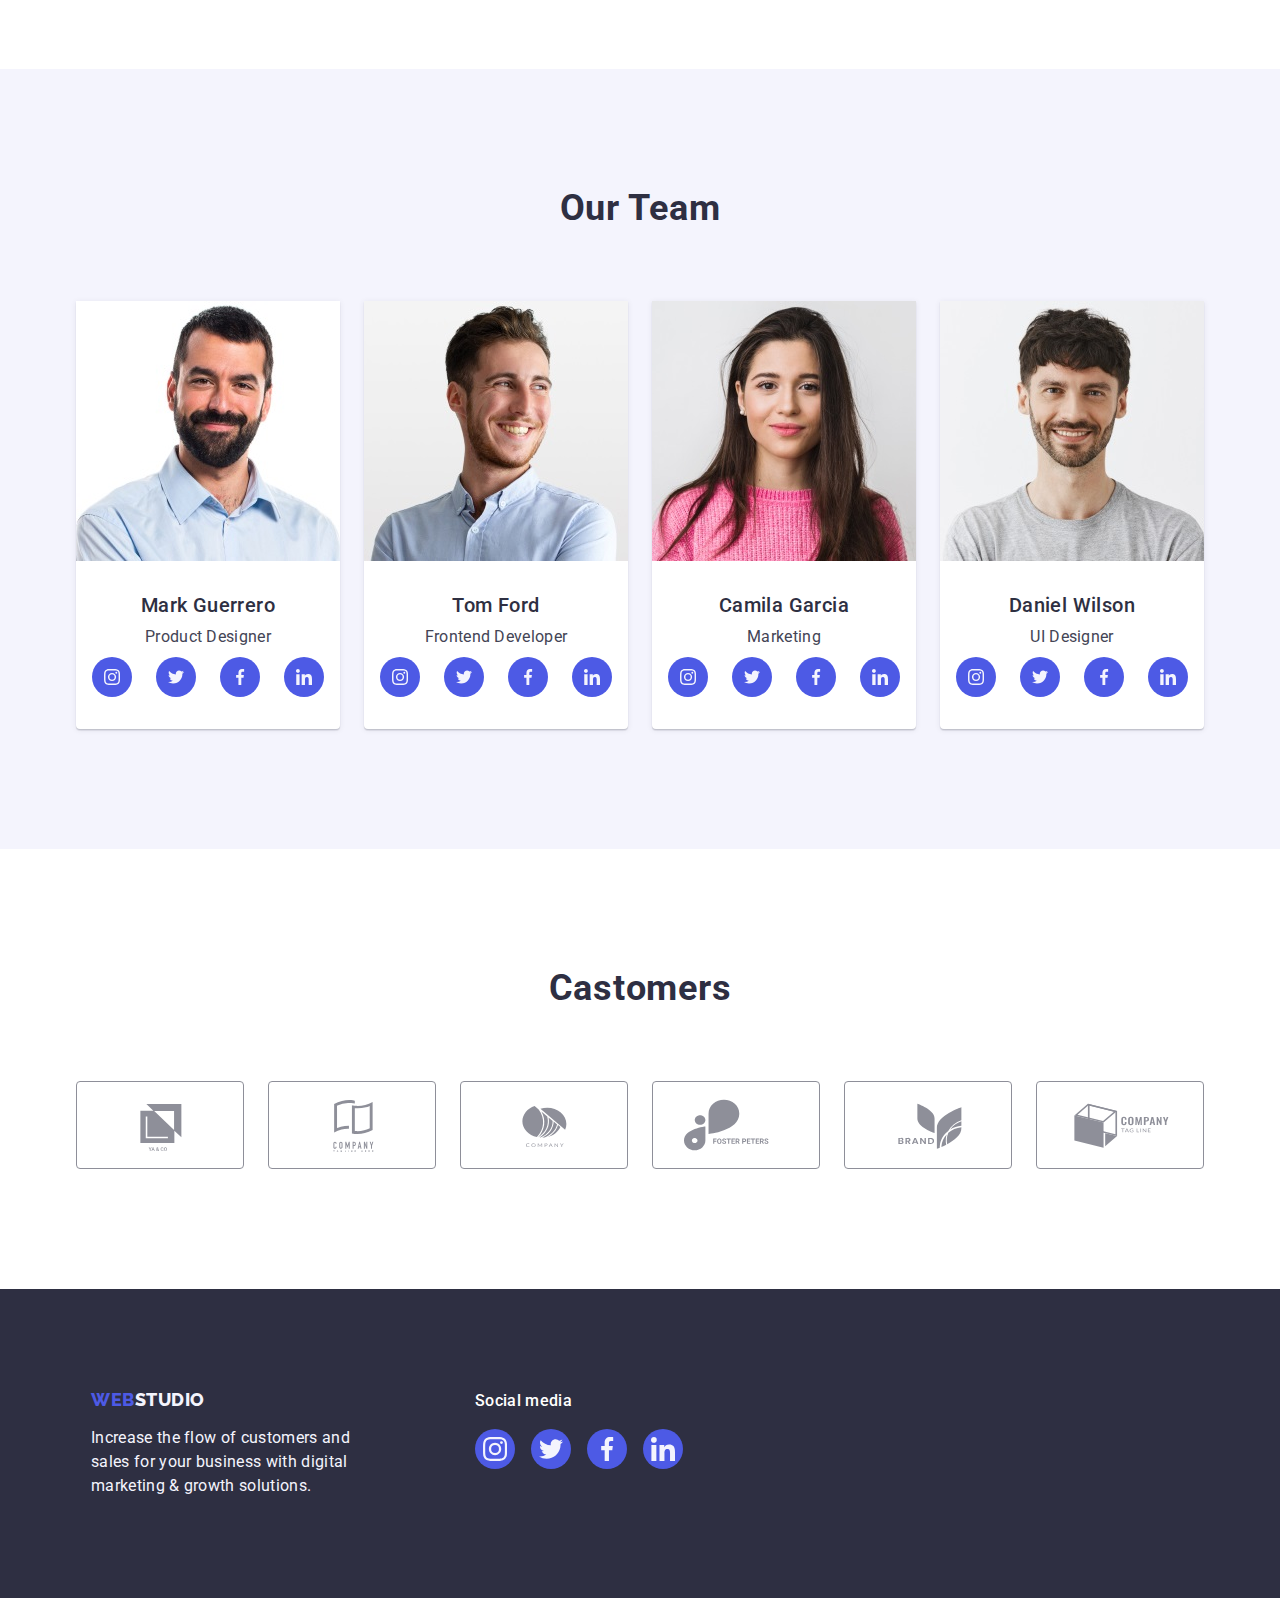
==== commit f5d3eecc: "a" ====
--- a/index.html
+++ b/index.html
@@ -174,44 +174,41 @@
               <div class="our-team-text-container">
                 <h3 class="our-team-subtitle subtitle">Mark Guerrero</h3>
                 <p class="our-team-text">Product Designer</p>
-                <div class="our-team-link-container">
-                  <ul class="our-team-link-list">
-                    <li class="our-team-link-item">
-                      <a href="" class="our-team-link" aria-label="Instagram">
-                        <svg class="our-team-icon" width="16" height="16">
-                          <use href="./images/main.index/icons.svg#insta"></use>
-                        </svg>
-                      </a>
-                    </li>
-                    <li class="our-team-link-item">
-                      <a href="" class="our-team-link" aria-label="Titter">
-                        <svg class="our-team-icon" width="16" height="16">
-                          <use
-                            href="./images/main.index/icons.svg#twitter"
-                          ></use>
-                        </svg>
-                      </a>
-                    </li>
-                    <li class="our-team-link-item">
-                      <a href="" class="our-team-link" aria-label="Facebook">
-                        <svg class="our-team-icon" width="16" height="16">
-                          <use
-                            href="./images/main.index/icons.svg#facebook"
-                          ></use>
-                        </svg>
-                      </a>
-                    </li>
-                    <li class="our-team-link-item">
-                      <a href="" class="our-team-link" aria-label="Linkedin">
-                        <svg class="our-team-icon" width="16" height="16">
-                          <use
-                            href="./images/main.index/icons.svg#linkedin"
-                          ></use>
-                        </svg>
-                      </a>
-                    </li>
-                  </ul>
-                </div>
+
+                <ul class="our-team-link-list">
+                  <li class="our-team-link-item">
+                    <a href="" class="our-team-link" aria-label="Instagram">
+                      <svg class="our-team-icon" width="16" height="16">
+                        <use href="./images/main.index/icons.svg#insta"></use>
+                      </svg>
+                    </a>
+                  </li>
+                  <li class="our-team-link-item">
+                    <a href="" class="our-team-link" aria-label="Titter">
+                      <svg class="our-team-icon" width="16" height="16">
+                        <use href="./images/main.index/icons.svg#twitter"></use>
+                      </svg>
+                    </a>
+                  </li>
+                  <li class="our-team-link-item">
+                    <a href="" class="our-team-link" aria-label="Facebook">
+                      <svg class="our-team-icon" width="16" height="16">
+                        <use
+                          href="./images/main.index/icons.svg#facebook"
+                        ></use>
+                      </svg>
+                    </a>
+                  </li>
+                  <li class="our-team-link-item">
+                    <a href="" class="our-team-link" aria-label="Linkedin">
+                      <svg class="our-team-icon" width="16" height="16">
+                        <use
+                          href="./images/main.index/icons.svg#linkedin"
+                        ></use>
+                      </svg>
+                    </a>
+                  </li>
+                </ul>
               </div>
             </li>
             <!-- Tom-Ford-subsection -->
@@ -224,44 +221,41 @@
               <div class="our-team-text-container">
                 <h3 class="our-team-subtitle subtitle">Tom Ford</h3>
                 <p class="our-team-text">Frontend Developer</p>
-                <div class="our-team-link-container">
-                  <ul class="our-team-link-list">
-                    <li class="our-team-link-item">
-                      <a href="" class="our-team-link" aria-label="Instagram">
-                        <svg class="our-team-icon" width="16" height="16">
-                          <use href="./images/main.index/icons.svg#insta"></use>
-                        </svg>
-                      </a>
-                    </li>
-                    <li class="our-team-link-item">
-                      <a href="" class="our-team-link" aria-label="Titter">
-                        <svg class="our-team-icon" width="16" height="16">
-                          <use
-                            href="./images/main.index/icons.svg#twitter"
-                          ></use>
-                        </svg>
-                      </a>
-                    </li>
-                    <li class="our-team-link-item">
-                      <a href="" class="our-team-link" aria-label="Facebook">
-                        <svg class="our-team-icon" width="16" height="16">
-                          <use
-                            href="./images/main.index/icons.svg#facebook"
-                          ></use>
-                        </svg>
-                      </a>
-                    </li>
-                    <li class="our-team-link-item">
-                      <a href="" class="our-team-link" aria-label="Linkedin">
-                        <svg class="our-team-icon" width="16" height="16">
-                          <use
-                            href="./images/main.index/icons.svg#linkedin"
-                          ></use>
-                        </svg>
-                      </a>
-                    </li>
-                  </ul>
-                </div>
+
+                <ul class="our-team-link-list">
+                  <li class="our-team-link-item">
+                    <a href="" class="our-team-link" aria-label="Instagram">
+                      <svg class="our-team-icon" width="16" height="16">
+                        <use href="./images/main.index/icons.svg#insta"></use>
+                      </svg>
+                    </a>
+                  </li>
+                  <li class="our-team-link-item">
+                    <a href="" class="our-team-link" aria-label="Titter">
+                      <svg class="our-team-icon" width="16" height="16">
+                        <use href="./images/main.index/icons.svg#twitter"></use>
+                      </svg>
+                    </a>
+                  </li>
+                  <li class="our-team-link-item">
+                    <a href="" class="our-team-link" aria-label="Facebook">
+                      <svg class="our-team-icon" width="16" height="16">
+                        <use
+                          href="./images/main.index/icons.svg#facebook"
+                        ></use>
+                      </svg>
+                    </a>
+                  </li>
+                  <li class="our-team-link-item">
+                    <a href="" class="our-team-link" aria-label="Linkedin">
+                      <svg class="our-team-icon" width="16" height="16">
+                        <use
+                          href="./images/main.index/icons.svg#linkedin"
+                        ></use>
+                      </svg>
+                    </a>
+                  </li>
+                </ul>
               </div>
             </li>
             <!-- Camila-Garcia-subsection -->
@@ -274,44 +268,41 @@
               <div class="our-team-text-container">
                 <h3 class="our-team-subtitle subtitle">Camila Garcia</h3>
                 <p class="our-team-text">Marketing</p>
-                <div class="our-team-link-container">
-                  <ul class="our-team-link-list">
-                    <li class="our-team-link-item">
-                      <a href="" class="our-team-link" aria-label="Instagram">
-                        <svg class="our-team-icon" width="16" height="16">
-                          <use href="./images/main.index/icons.svg#insta"></use>
-                        </svg>
-                      </a>
-                    </li>
-                    <li class="our-team-link-item">
-                      <a href="" class="our-team-link" aria-label="Titter">
-                        <svg class="our-team-icon" width="16" height="16">
-                          <use
-                            href="./images/main.index/icons.svg#twitter"
-                          ></use>
-                        </svg>
-                      </a>
-                    </li>
-                    <li class="our-team-link-item">
-                      <a href="" class="our-team-link" aria-label="Facebook">
-                        <svg class="our-team-icon" width="16" height="16">
-                          <use
-                            href="./images/main.index/icons.svg#facebook"
-                          ></use>
-                        </svg>
-                      </a>
-                    </li>
-                    <li class="our-team-link-item">
-                      <a href="" class="our-team-link" aria-label="Linkedin">
-                        <svg class="our-team-icon" width="16" height="16">
-                          <use
-                            href="./images/main.index/icons.svg#linkedin"
-                          ></use>
-                        </svg>
-                      </a>
-                    </li>
-                  </ul>
-                </div>
+
+                <ul class="our-team-link-list">
+                  <li class="our-team-link-item">
+                    <a href="" class="our-team-link" aria-label="Instagram">
+                      <svg class="our-team-icon" width="16" height="16">
+                        <use href="./images/main.index/icons.svg#insta"></use>
+                      </svg>
+                    </a>
+                  </li>
+                  <li class="our-team-link-item">
+                    <a href="" class="our-team-link" aria-label="Titter">
+                      <svg class="our-team-icon" width="16" height="16">
+                        <use href="./images/main.index/icons.svg#twitter"></use>
+                      </svg>
+                    </a>
+                  </li>
+                  <li class="our-team-link-item">
+                    <a href="" class="our-team-link" aria-label="Facebook">
+                      <svg class="our-team-icon" width="16" height="16">
+                        <use
+                          href="./images/main.index/icons.svg#facebook"
+                        ></use>
+                      </svg>
+                    </a>
+                  </li>
+                  <li class="our-team-link-item">
+                    <a href="" class="our-team-link" aria-label="Linkedin">
+                      <svg class="our-team-icon" width="16" height="16">
+                        <use
+                          href="./images/main.index/icons.svg#linkedin"
+                        ></use>
+                      </svg>
+                    </a>
+                  </li>
+                </ul>
               </div>
             </li>
             <!-- Daniel-Wilson-subsection -->
@@ -324,44 +315,41 @@
               <div class="our-team-text-container">
                 <h3 class="our-team-subtitle subtitle">Daniel Wilson</h3>
                 <p class="our-team-text">UI Designer</p>
-                <div class="our-team-link-container">
-                  <ul class="our-team-link-list">
-                    <li class="our-team-link-item">
-                      <a href="" class="our-team-link" aria-label="Instagram">
-                        <svg class="our-team-icon" width="16" height="16">
-                          <use href="./images/main.index/icons.svg#insta"></use>
-                        </svg>
-                      </a>
-                    </li>
-                    <li class="our-team-link-item">
-                      <a href="" class="our-team-link" aria-label="Titter">
-                        <svg class="our-team-icon" width="16" height="16">
-                          <use
-                            href="./images/main.index/icons.svg#twitter"
-                          ></use>
-                        </svg>
-                      </a>
-                    </li>
-                    <li class="our-team-link-item">
-                      <a href="" class="our-team-link" aria-label="Facebook">
-                        <svg class="our-team-icon" width="16" height="16">
-                          <use
-                            href="./images/main.index/icons.svg#facebook"
-                          ></use>
-                        </svg>
-                      </a>
-                    </li>
-                    <li class="our-team-link-item">
-                      <a href="" class="our-team-link" aria-label="Linkedin">
-                        <svg class="our-team-icon" width="16" height="16">
-                          <use
-                            href="./images/main.index/icons.svg#linkedin"
-                          ></use>
-                        </svg>
-                      </a>
-                    </li>
-                  </ul>
-                </div>
+
+                <ul class="our-team-link-list">
+                  <li class="our-team-link-item">
+                    <a href="" class="our-team-link" aria-label="Instagram">
+                      <svg class="our-team-icon" width="16" height="16">
+                        <use href="./images/main.index/icons.svg#insta"></use>
+                      </svg>
+                    </a>
+                  </li>
+                  <li class="our-team-link-item">
+                    <a href="" class="our-team-link" aria-label="Titter">
+                      <svg class="our-team-icon" width="16" height="16">
+                        <use href="./images/main.index/icons.svg#twitter"></use>
+                      </svg>
+                    </a>
+                  </li>
+                  <li class="our-team-link-item">
+                    <a href="" class="our-team-link" aria-label="Facebook">
+                      <svg class="our-team-icon" width="16" height="16">
+                        <use
+                          href="./images/main.index/icons.svg#facebook"
+                        ></use>
+                      </svg>
+                    </a>
+                  </li>
+                  <li class="our-team-link-item">
+                    <a href="" class="our-team-link" aria-label="Linkedin">
+                      <svg class="our-team-icon" width="16" height="16">
+                        <use
+                          href="./images/main.index/icons.svg#linkedin"
+                        ></use>
+                      </svg>
+                    </a>
+                  </li>
+                </ul>
               </div>
             </li>
           </ul>
@@ -370,7 +358,7 @@
       <!-- Cutomers section -->
       <section class="section customers-section">
         <div class="container customers-container">
-          <h2 class="title customers-title">Customers</h2>
+          <h2 class="title customers-title">Castomers</h2>
           <ul class="list cutomers-list">
             <li class="item customers-item">
               <a class="link customers-link" href="" aria-label="Logo-1">
@@ -468,7 +456,7 @@
     <!-- Modal Window -->
     <div class="backdrop is-hidden" data-modal>
       <div class="modal">
-        <button type="button" class="modal-btn" data-modal-close>
+        <button class="modal-btn" data-modal-close>
           <svg class="modal-icon" width="8" height="8">
             <use href="./images/main.index/icons.svg#close-black"></use>
           </svg>
--- a/css/styles.css
+++ b/css/styles.css
@@ -363,8 +363,7 @@
   text-align: center;
   margin-bottom: 8px;
 }
-.our-team-link-container {
-}
+
 .our-team-link-list {
   display: flex;
   justify-content: center;
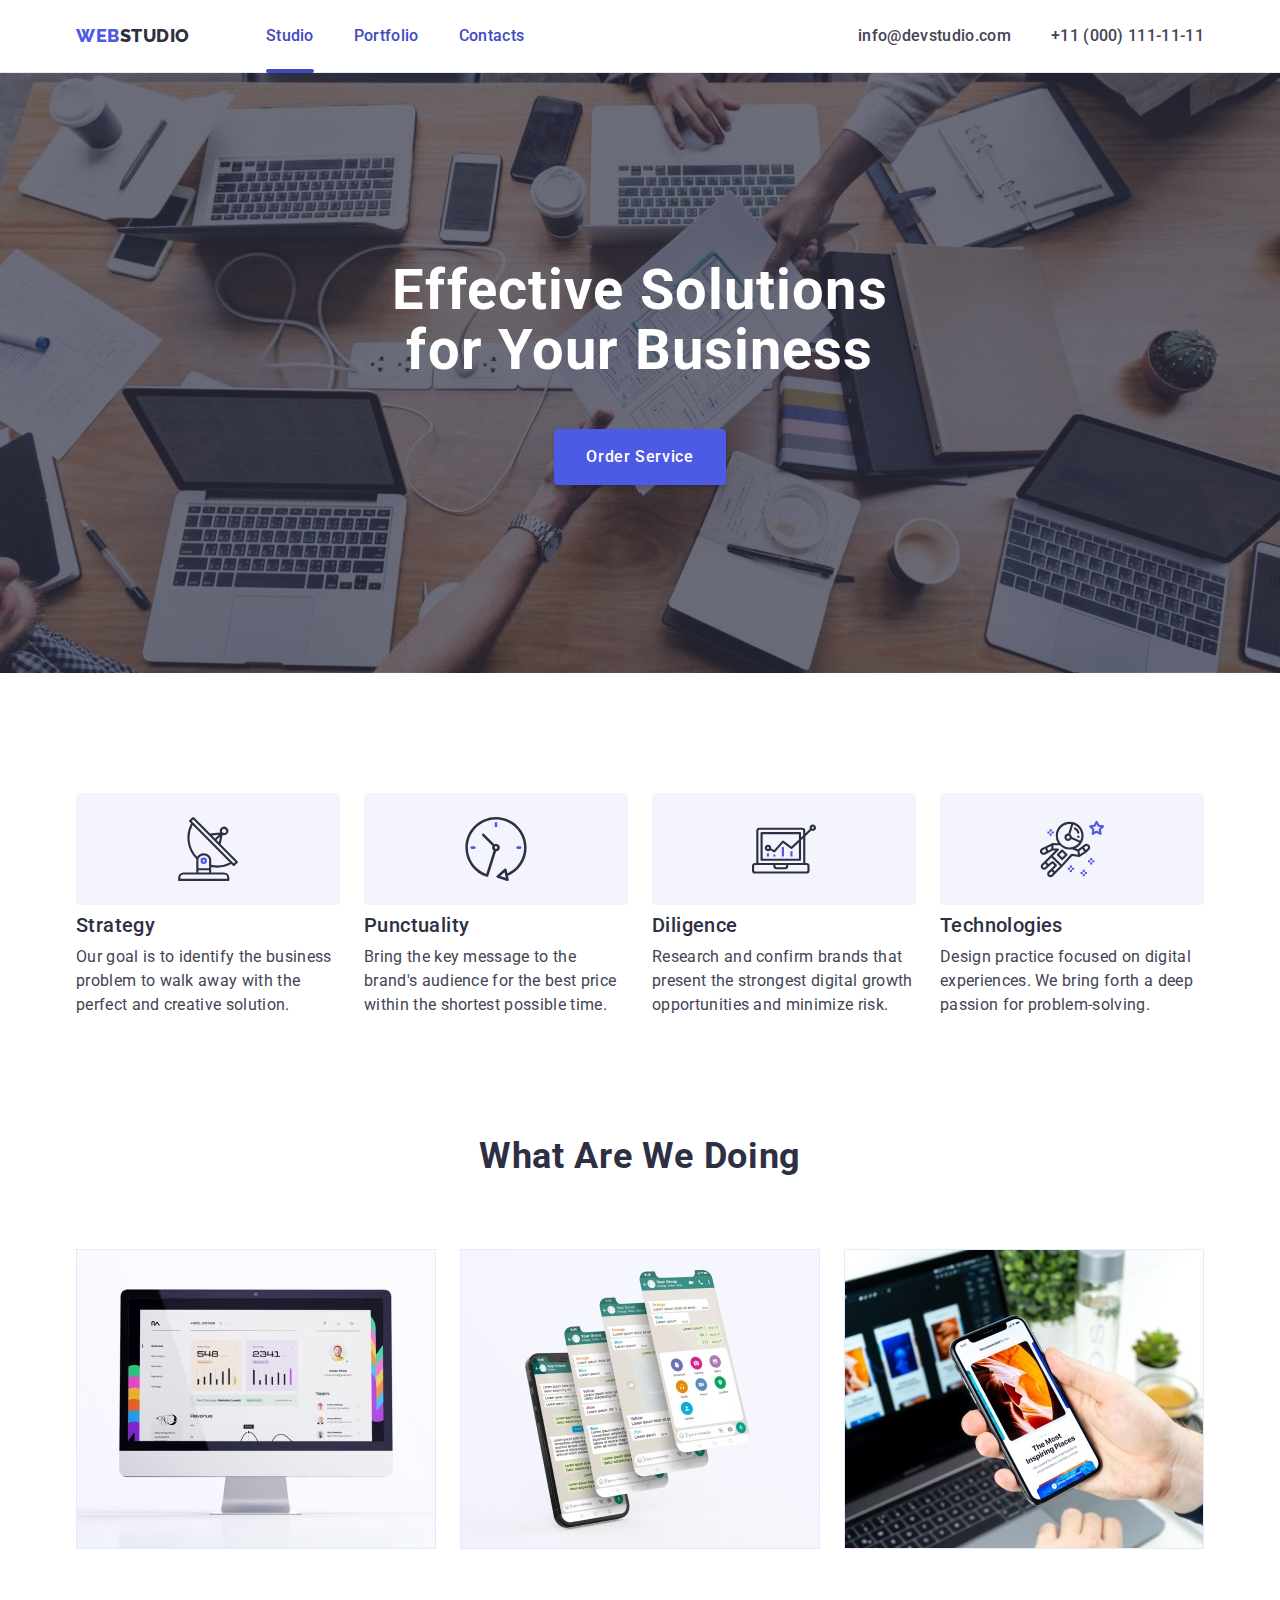
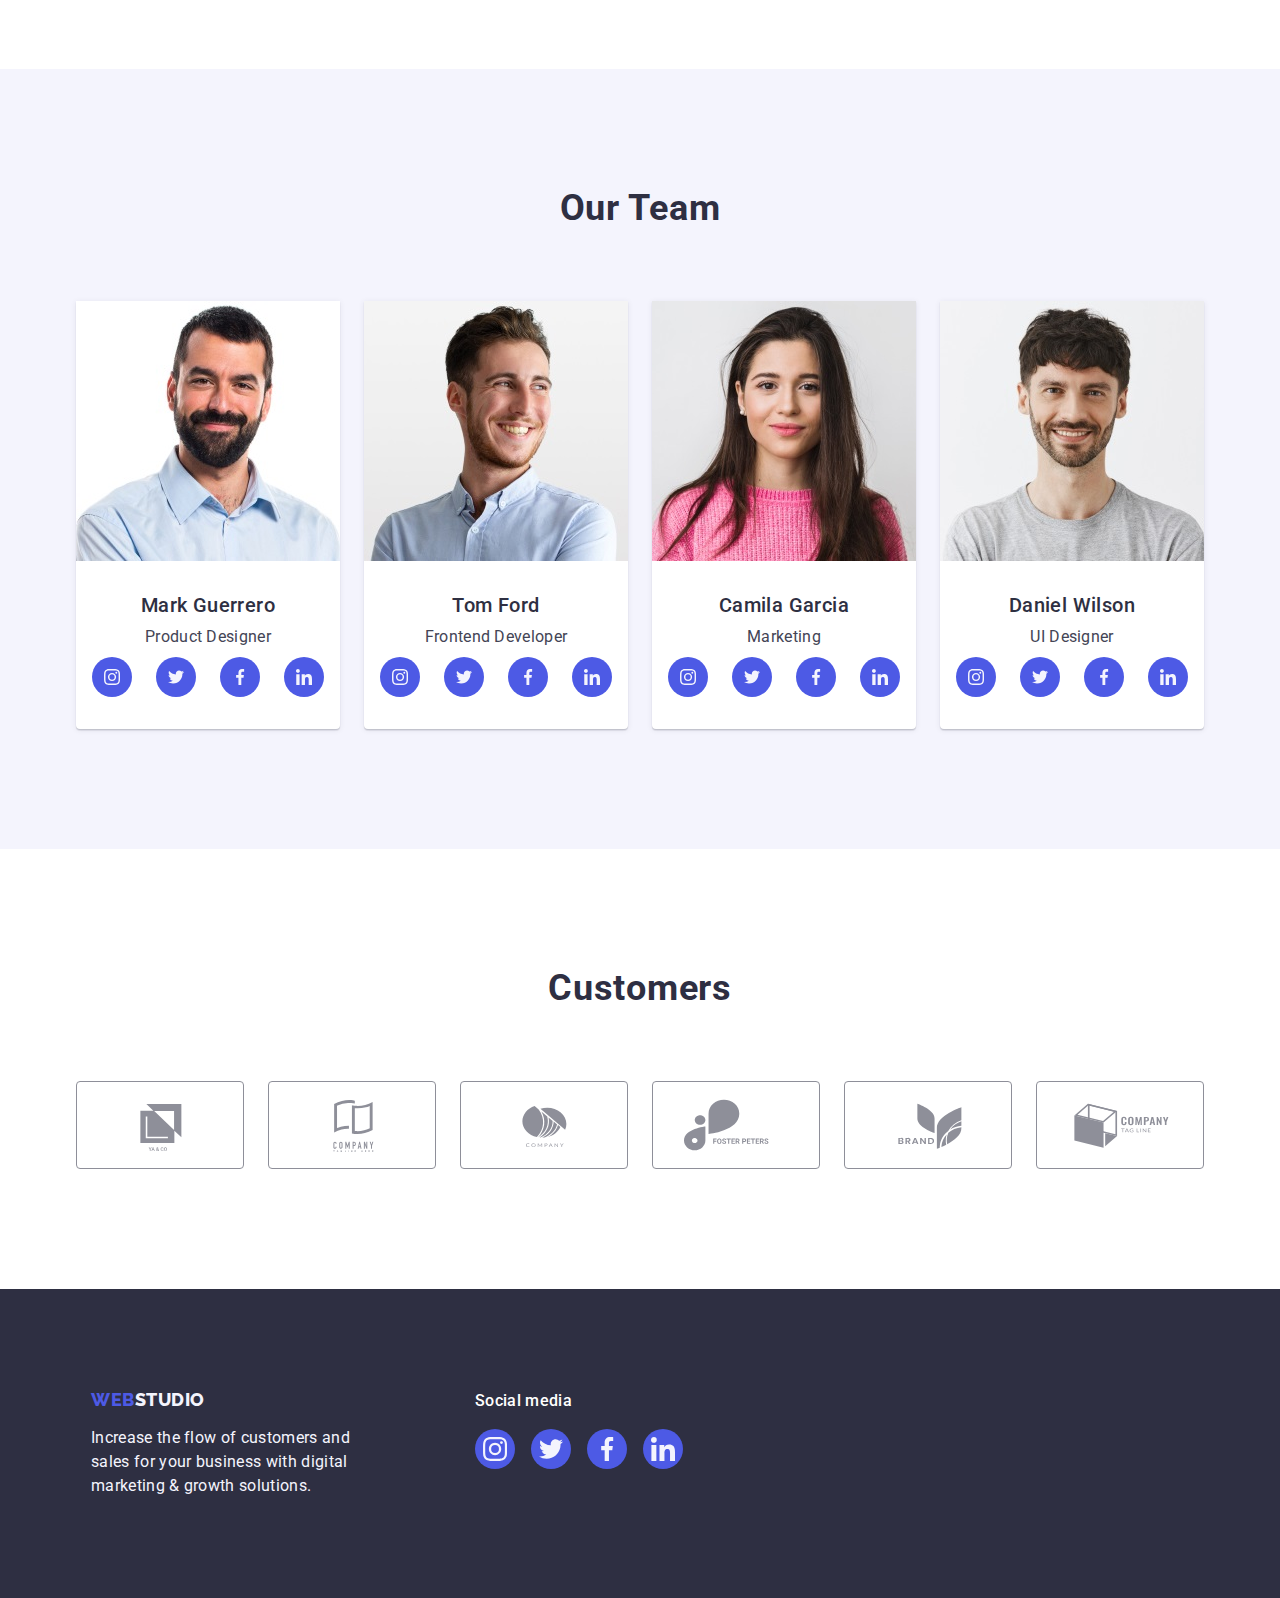
==== commit e697bb84: "a" ====
--- a/index.html
+++ b/index.html
@@ -358,7 +358,7 @@
       <!-- Cutomers section -->
       <section class="section customers-section">
         <div class="container customers-container">
-          <h2 class="title customers-title">Castomers</h2>
+          <h2 class="title customers-title">Customers</h2>
           <ul class="list cutomers-list">
             <li class="item customers-item">
               <a class="link customers-link" href="" aria-label="Logo-1">
@@ -456,7 +456,7 @@
     <!-- Modal Window -->
     <div class="backdrop is-hidden" data-modal>
       <div class="modal">
-        <button class="modal-btn" data-modal-close>
+        <button type="button" class="modal-btn" data-modal-close>
           <svg class="modal-icon" width="8" height="8">
             <use href="./images/main.index/icons.svg#close-black"></use>
           </svg>
--- a/css/styles.css
+++ b/css/styles.css
@@ -692,7 +692,8 @@
   border-radius: 50%;
   background-color: #e7e9fc;
 
-  transition: background-color 250ms cubic-bezier(0.4, 0, 0.2, 1);
+  transition: background-color 250ms cubic-bezier(0.4, 0, 0.2, 1),
+    border 250ms cubic-bezier(0.4, 0, 0.2, 1);
 }
 .modal-btn:hover,
 .modal-btn:focus {
